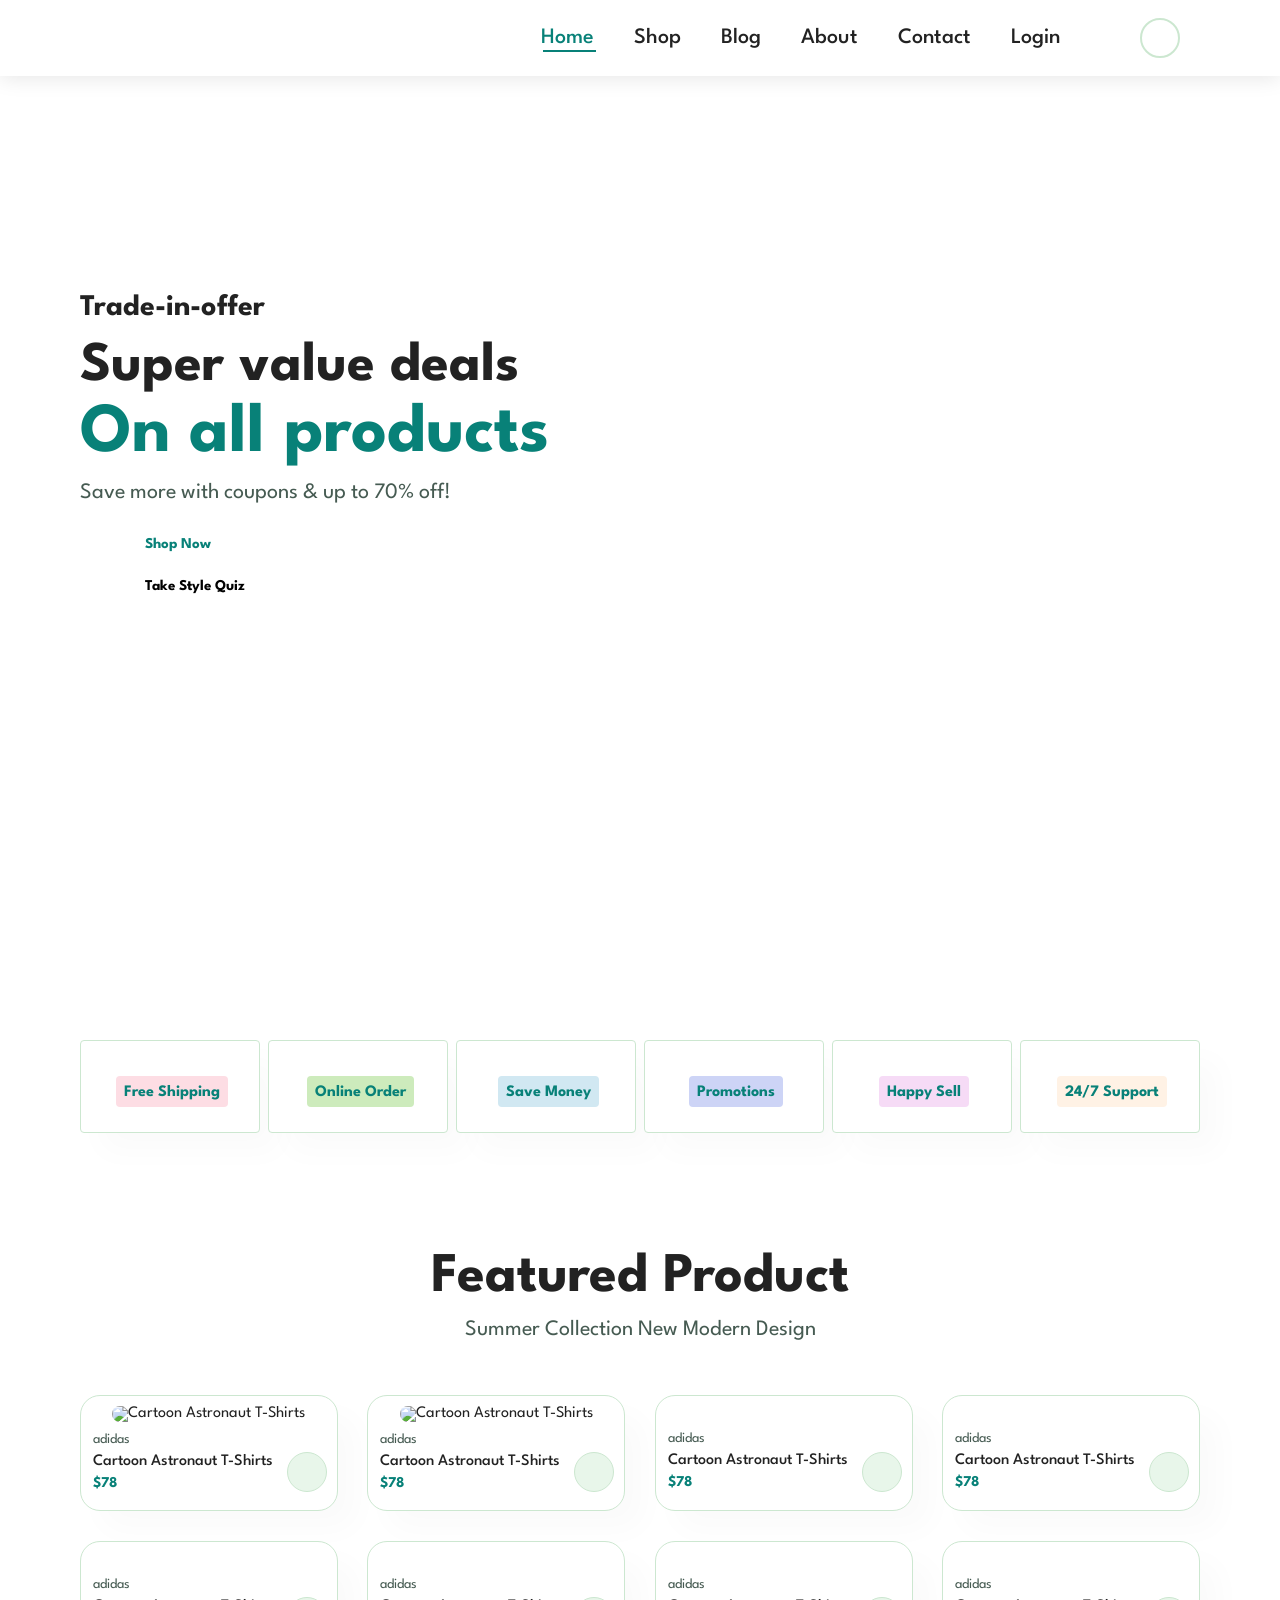
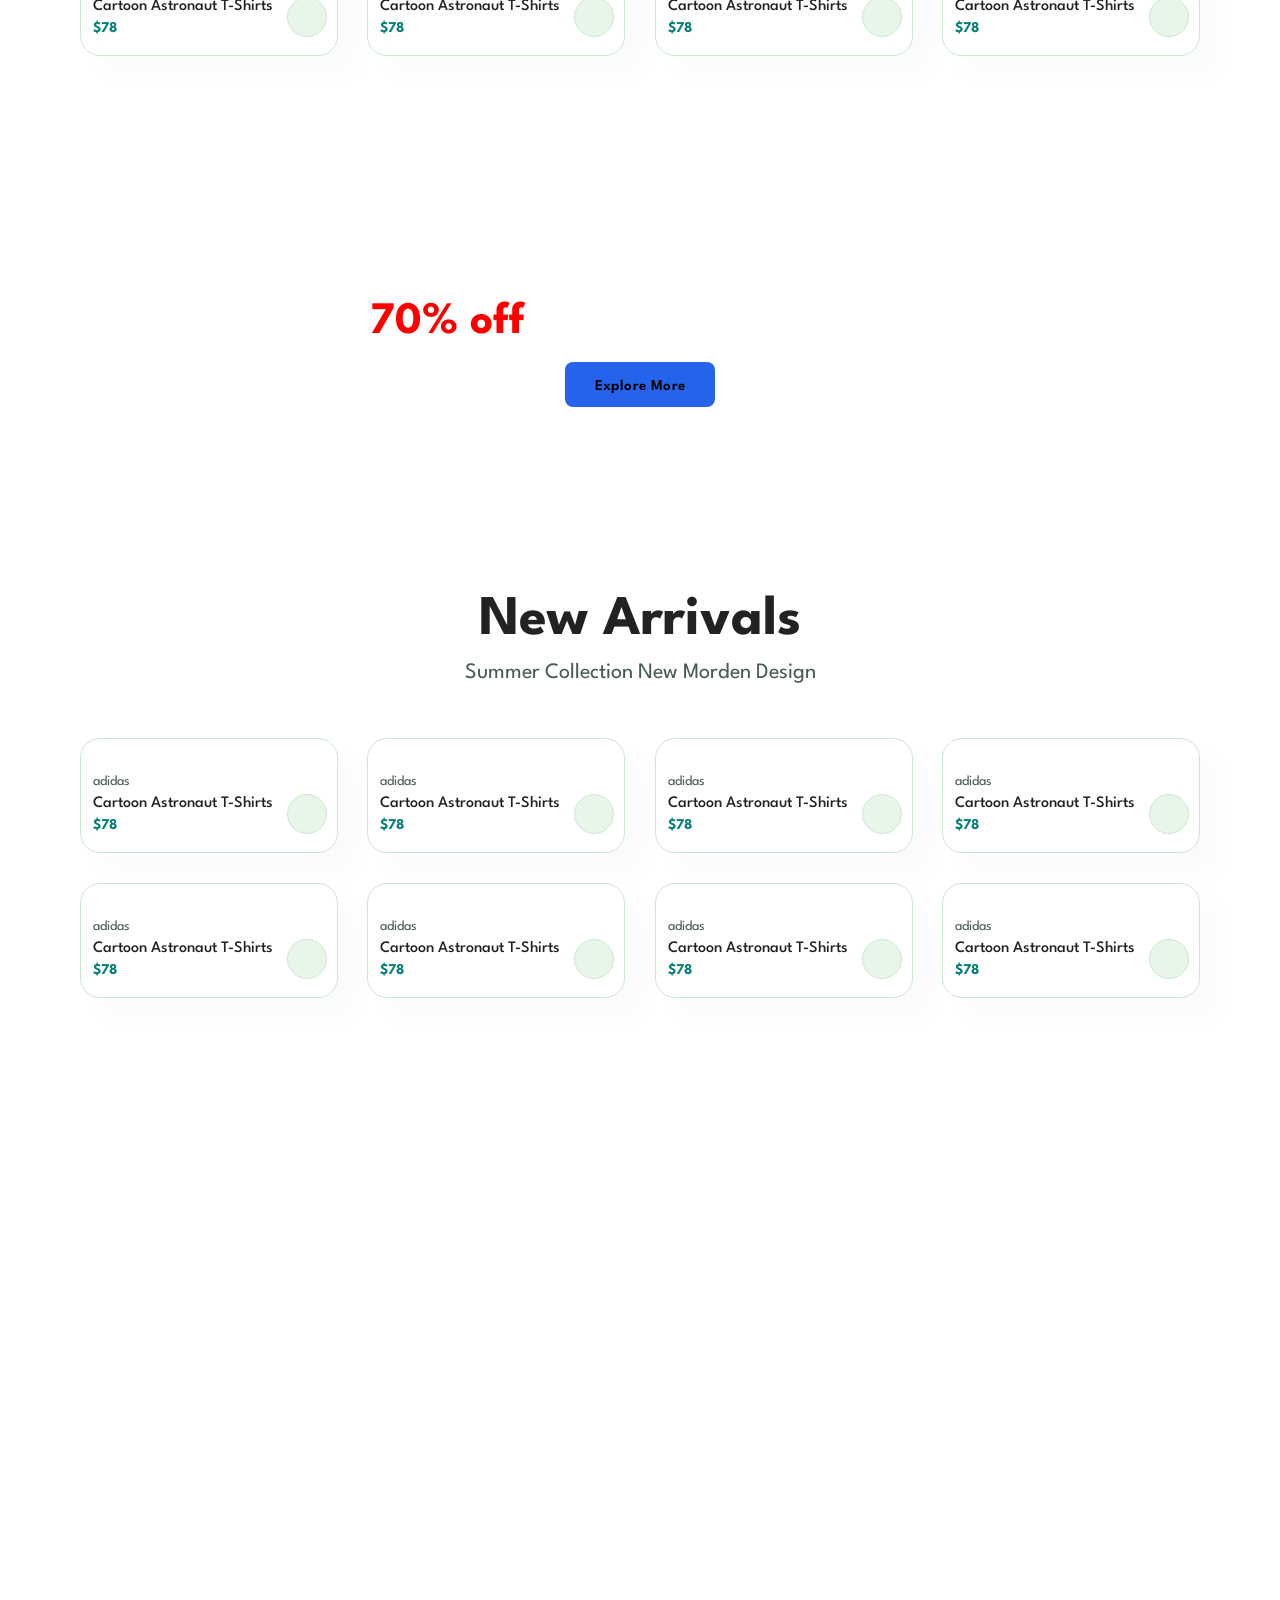
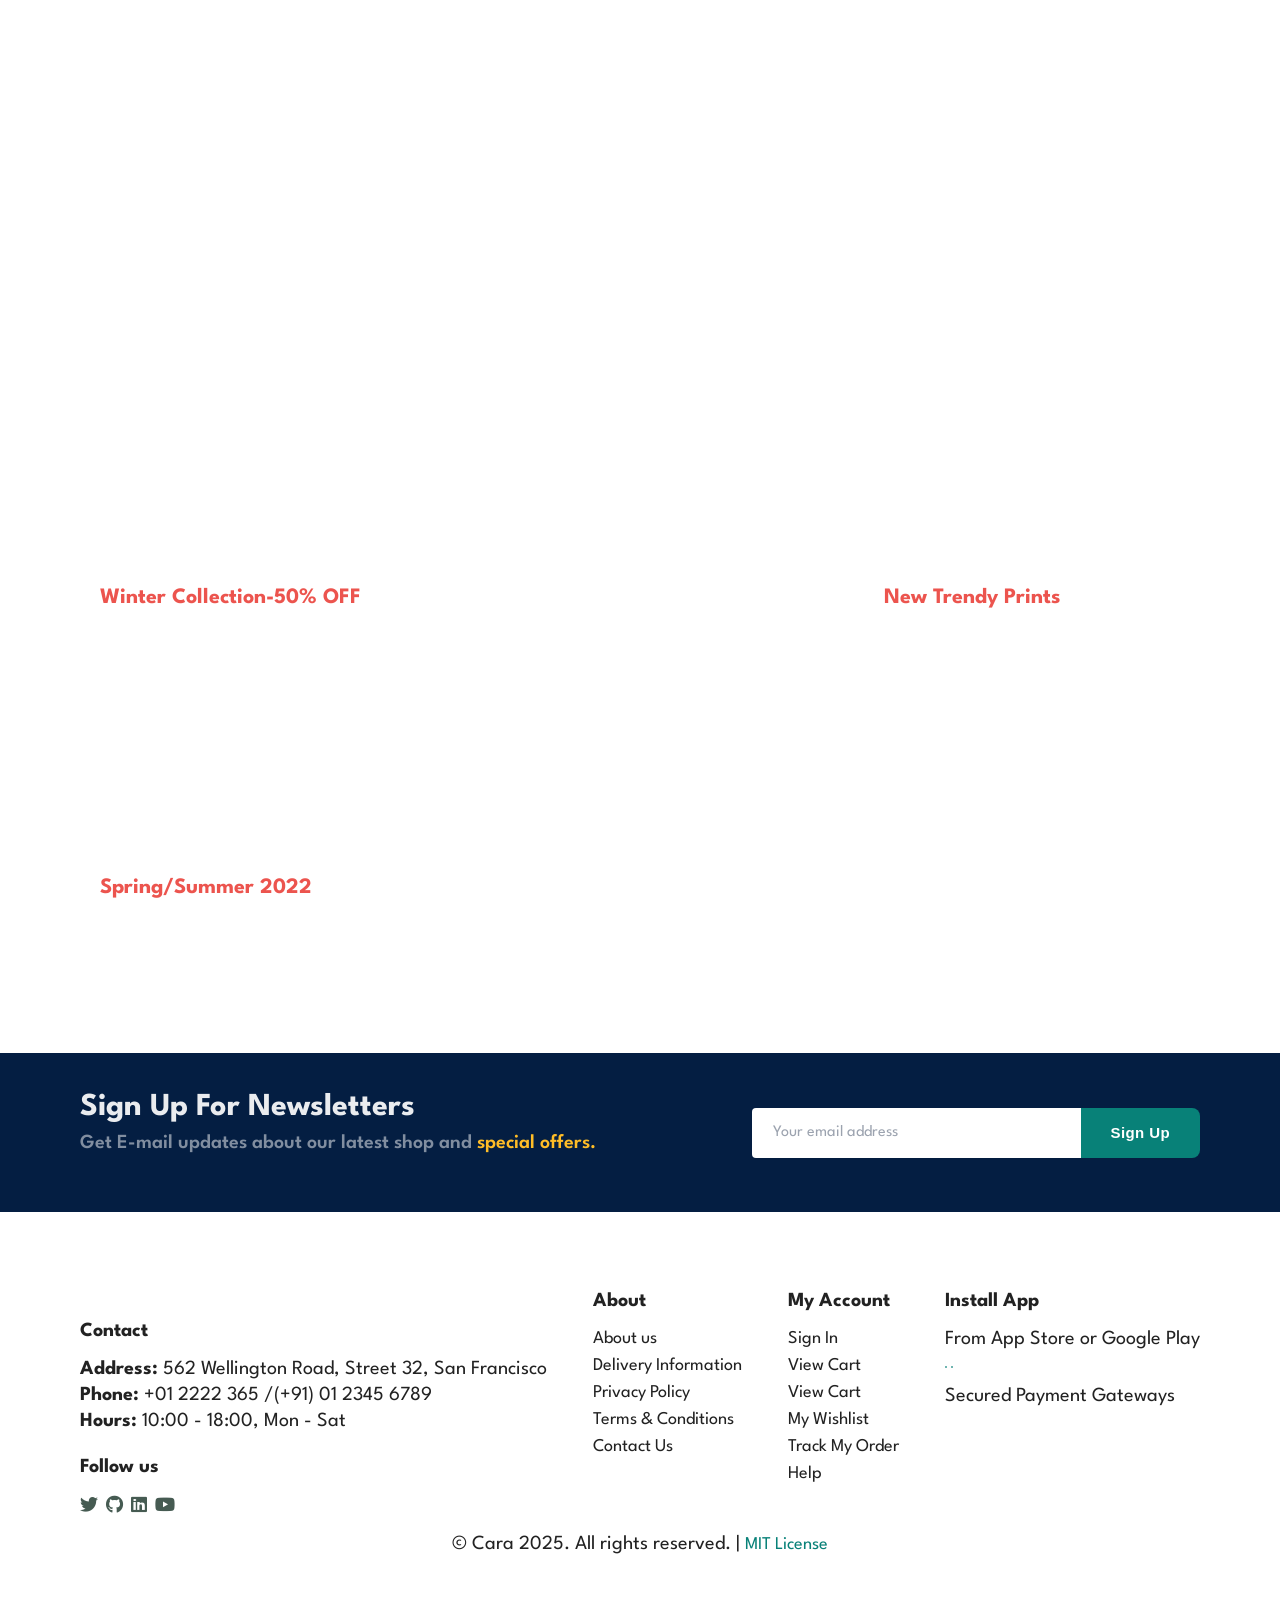
==== index.html @ 4d05ea92 "Fixed Spelling's In All The Tabs" ====
<!DOCTYPE html>
<html lang="en">

<head>
    <!-- Character Encoding -->
    <meta charset="UTF-8">

    <!-- Viewport for Responsive Design -->
    <meta name="viewport" content="width=device-width, initial-scale=1.0">

    <!-- Page Title -->
    <title>Cara — Modern E‑Commerce</title>

    <!-- Favicon -->
    <link rel="icon" type="image/jpg" sizes="32x32" href="images/favicon.jpg">

    <!-- SEO Meta Tags -->
    <meta name="description"
        content="Shop the latest trends on our e-commerce store. Dark theme supported for a better user experience.">
    <meta name="keywords" content="e-commerce, shopping, online store, dark mode, buy online, latest fashion">
    <meta name="author" content=" Cara">
    <meta name="robots" content="index, follow">

    <!-- Language -->
    <meta http-equiv="Content-Language" content="en">

    <!-- Open Graph (OG) Tags for Social Sharing -->
    <meta property="og:title" content="E-commerce - Dark Theme Working">
    <meta property="og:description" content="Shop the latest trends with our dark mode-enabled e-commerce experience.">
    <meta property="og:image" content="https://example.com/images/preview.jpg">
    <meta property="og:url" content="https://example.com/">
    <meta property="og:type" content="website">

    <!-- Twitter Card Tags -->
    <meta name="twitter:card" content="summary_large_image">
    <meta name="twitter:title" content="E-commerce - Dark Theme Working">
    <meta name="twitter:description" content="Dark theme e-commerce site with modern features.">
    <meta name="twitter:image" content="https://example.com/images/preview.jpg">
    <meta name="twitter:site" content="@janavipandole">

    <!-- Theme Color for Mobile Browser -->
    <meta name="theme-color" content="#000000">

    <!-- Stylesheets -->
    <link rel="stylesheet" href="style.css">
    <link href="https://cdn.jsdelivr.net/npm/remixicon@4.5.0/fonts/remixicon.css" rel="stylesheet" />
    <link rel="stylesheet" href="https://cdnjs.cloudflare.com/ajax/libs/font-awesome/6.6.0/css/all.min.css"
        integrity="sha512-Kc323vGBEqzTmouAECnVceyQqyqdsSiqLQISBL29aUW4U/M7pSPA/gEUZQqv1cwx4OnYxTxve5UMg5GT6L4JJg=="
        crossorigin="anonymous" referrerpolicy="no-referrer" />

    <!-- Inline Critical CSS -->
    <style>
        /* Critical Fix */
        .theme-toggle {
            pointer-events: all !important;
        }
    </style>
</head>


<body>
    <div id="main">
        <div id="top">
            <div id="workingArea">
                <section id="header">
                    <a href="index.html"><img src="images/logo.png" alt=""></a>

                    <div>
                        <ul id="navbar">
                            <li><a class="active" href="index.html">Home</a></li>
                            <li><a href="shop.html">Shop</a></li>
                            <li><a href="blog.html">Blog</a></li>
                            <li><a href="about.html">About</a></li>
                            <li><a href="contact.html">Contact</a></li>
                            <li><a href="login.html">Login</a></li>
                            <li><a href="cart.html" id="lg-bag"><i class="ri-shopping-bag-4-line"></i></a></li>
                            <li>
                                <button class="theme-toggle" id="themeToggle" aria-label="Toggle dark mode">
                                    <i class="ri-moon-line" id="themeIcon"></i>
                                </button>
                            </li>
                            <a href="#" id="close"><i class="fa-solid fa-xmark"></i></a>
                        </ul>
                    </div>
                    <div class="mobile">
                        <a href="cart.html"><i class="ri-shopping-bag-4-line"></i></a>
                        <i class="fas fa-outdent" id="bar"></i>
                    </div>
                </section>
                <section id="hero">
                    <h4>Trade-in-offer</h4>
                    <h2>Super value deals</h2>
                    <h1>On all products</h1>
                    <p>Save more with coupons & up to 70% off!</p>
                    <button><a href="shop.html">Shop Now</a></button>
                    <button onclick="openQuiz()">Take Style Quiz</button>
                </section>
            </div>
        </div>
    </div>

    <section id="feature" class="section-p1">
        <div class="fe-box">
            <img src="images/feature/f1.png" alt="">
            <h6>Free Shipping</h6>
        </div>
        <div class="fe-box">
            <img src="images/feature/f2.png" alt="">
            <h6>Online Order</h6>
        </div>
        <div class="fe-box">
            <img src="images/feature/f3.png" alt="">
            <h6>Save Money</h6>
        </div>
        <div class="fe-box">
            <img src="images/feature/f4.png" alt="">
            <h6>Promotions</h6>
        </div>
        <div class="fe-box">
            <img src="images/feature/f5.png" alt="">
            <h6>Happy Sell</h6>
        </div>
        <div class="fe-box">
            <img src="images/feature/f6.png" alt="">
            <!-- Corrected  -->
            <h6>24/7 Support</h6>
        </div>
    </section>

    <section id="product1" class="section-p1">
        <h2>Featured Product</h2>
        <p>Summer Collection New Modern Design</p>
        <div class="pro-container">
            <div class="pro" data-category="minimal">
                <img src="images/products/f1.jpg" alt="Cartoon Astronaut T-Shirts">
                <div class="des">
                    <span>adidas</span>
                    <h5>Cartoon Astronaut T-Shirts</h5>
                    <div class="star">
                        <i class="ri-star-fill"></i>
                        <i class="ri-star-fill"></i>
                        <i class="ri-star-fill"></i>
                        <i class="ri-star-fill"></i>
                        <i class="ri-star-fill"></i>
                    </div>
                    <h4>$78</h4>
                </div>
                <a href="#" class="cart" onclick="addToCart('Cartoon Astronaut T-Shirts', '$78', 'images/products/f1.jpg', 1, 'M')"><i class="ri-shopping-cart-2-line"></i></a>
            </div>
            <div class="pro" data-category="minimal">
                <img src="images/products/f2.jpg" alt="Cartoon Astronaut T-Shirts">
                <div class="des">
                    <span>adidas</span>
                    <h5>Cartoon Astronaut T-Shirts</h5>
                    <div class="star">
                        <i class="ri-star-fill"></i>
                        <i class="ri-star-fill"></i>
                        <i class="ri-star-fill"></i>
                        <i class="ri-star-fill"></i>
                        <i class="ri-star-fill"></i>
                    </div>
                    <h4>$78</h4>
                </div>
                <a href="#" class="cart" onclick="addToCart('Cartoon Astronaut T-Shirts', '$78', 'images/products/f2.jpg', 1, 'M')"><i class="ri-shopping-cart-2-line"></i></a>
            </div>
            <div class="pro" data-category="minimal">
                <img src="images/products/f3.jpg" alt="">
                <div class="des">
                    <span>adidas</span>
                    <h5>Cartoon Astronaut T-Shirts</h5>
                    <div class="star">
                        <i class="ri-star-fill"></i>
                        <i class="ri-star-fill"></i>
                        <i class="ri-star-fill"></i>
                        <i class="ri-star-fill"></i>
                        <i class="ri-star-fill"></i>
                    </div>
                    <h4>$78</h4>
                </div>
                <a href="#" class="cart" onclick="addToCart('Cartoon Astronaut T-Shirts', '$78', 'images/products/f3.jpg', 1, 'M')"><i class="ri-shopping-cart-2-line"></i></a>
            </div>
            <div class="pro" data-category="minimal">
                <img src="images/products/f4.jpg" alt="">
                <div class="des">
                    <span>adidas</span>
                    <h5>Cartoon Astronaut T-Shirts</h5>
                    <div class="star">
                        <i class="ri-star-fill"></i>
                        <i class="ri-star-fill"></i>
                        <i class="ri-star-fill"></i>
                        <i class="ri-star-fill"></i>
                        <i class="ri-star-fill"></i>
                    </div>
                    <h4>$78</h4>
                </div>
                <a href="#" class="cart" onclick="addToCart('Cartoon Astronaut T-Shirts', '$78', 'images/products/f4.jpg', 1, 'M')"><i class="ri-shopping-cart-2-line"></i></a>
            </div>
            <div class="pro" data-category="street">
                <img src="images/products/f5.jpg" alt="">
                <div class="des">
                    <span>adidas</span>
                    <h5>Cartoon Astronaut T-Shirts</h5>
                    <div class="star">
                        <i class="ri-star-fill"></i>
                        <i class="ri-star-fill"></i>
                        <i class="ri-star-fill"></i>
                        <i class="ri-star-fill"></i>
                        <i class="ri-star-fill"></i>
                    </div>
                    <h4>$78</h4>
                </div>
                <a href="#" class="cart" onclick="addToCart('Cartoon Astronaut T-Shirts', '$78', 'images/products/f5.jpg', 1, 'M')"><i class="ri-shopping-cart-2-line"></i></a>
            </div>
            <div class="pro" data-category="street">
                <img src="images/products/f6.jpg" alt="">
                <div class="des">
                    <span>adidas</span>
                    <h5>Cartoon Astronaut T-Shirts</h5>
                    <div class="star">
                        <i class="ri-star-fill"></i>
                        <i class="ri-star-fill"></i>
                        <i class="ri-star-fill"></i>
                        <i class="ri-star-fill"></i>
                        <i class="ri-star-fill"></i>
                    </div>
                    <h4>$78</h4>
                </div>
                <a href="#" class="cart" onclick="addToCart('Cartoon Astronaut T-Shirts', '$78', 'images/products/f6.jpg', 1, 'M')"><i class="ri-shopping-cart-2-line"></i></a>
            </div>
            <div class="pro" data-category="street">
                <img src="images/products/f7.jpg" alt="">
                <div class="des">
                    <span>adidas</span>
                    <h5>Cartoon Astronaut T-Shirts</h5>
                    <div class="star">
                        <i class="ri-star-fill"></i>
                        <i class="ri-star-fill"></i>
                        <i class="ri-star-fill"></i>
                        <i class="ri-star-fill"></i>
                        <i class="ri-star-fill"></i>
                    </div>
                    <h4>$78</h4>
                </div>
                <a href="#" class="cart" onclick="addToCart('Cartoon Astronaut T-Shirts', '$78', 'images/products/f7.jpg', 1, 'M')"><i class="ri-shopping-cart-2-line"></i></a>
            </div>
            <div class="pro">
                <img src="images/products/f8.jpg" alt="">
                <div class="des">
                    <span>adidas</span>
                    <h5>Cartoon Astronaut T-Shirts</h5>
                    <div class="star">
                        <i class="ri-star-fill"></i>
                        <i class="ri-star-fill"></i>
                        <i class="ri-star-fill"></i>
                        <i class="ri-star-fill"></i>
                        <i class="ri-star-fill"></i>
                    </div>
                    <h4>$78</h4>
                </div>
                <a href="#" class="cart"><i class="ri-shopping-cart-2-line"></i></a>
            </div>
        </div>

    </section>

    <section id="banner" class="section-m1">
        <h4>Repair Services</h4>
        <h2>Up to <span>70% off</span> All t-Shirts & Accessories</h2>
        <button class="normal"><a href="shop.html">Explore More</a></button>
    </section>

    <section id="product1" class="section-p1">
        <h2>New Arrivals</h2>
        <p>Summer Collection New Morden Design</p>
        <div class="pro-container">
            <div class="pro" data-category="formal">
                <img src="images/products/n1.jpg" alt="">
                <div class="des">
                    <span>adidas</span>
                    <h5>Cartoon Astronaut T-Shirts</h5>
                    <div class="star">
                        <i class="ri-star-fill"></i>
                        <i class="ri-star-fill"></i>
                        <i class="ri-star-fill"></i>
                        <i class="ri-star-fill"></i>
                        <i class="ri-star-fill"></i>
                    </div>
                    <h4>$78</h4>
                </div>
                <a href="#" class="cart" onclick="addToCart('Cartoon Astronaut T-Shirts', '$78', 'images/products/n1.jpg', 1, 'M')"><i class="ri-shopping-cart-2-line"></i></a>
            </div>
            <div class="pro" data-category="formal">
                <img src="images/products/n2.jpg" alt="">
                <div class="des">
                    <span>adidas</span>
                    <h5>Cartoon Astronaut T-Shirts</h5>
                    <div class="star">
                        <i class="ri-star-fill"></i>
                        <i class="ri-star-fill"></i>
                        <i class="ri-star-fill"></i>
                        <i class="ri-star-fill"></i>
                        <i class="ri-star-fill"></i>
                    </div>
                    <h4>$78</h4>
                </div>
                <a href="#" class="cart" onclick="addToCart('Cartoon Astronaut T-Shirts', '$78', 'images/products/n2.jpg', 1, 'M')"><i class="ri-shopping-cart-2-line"></i></a>
            </div>
            <div class="pro" data-category="formal">
                <img src="images/products/n3.jpg" alt="">
                <div class="des">
                    <span>adidas</span>
                    <h5>Cartoon Astronaut T-Shirts</h5>
                    <div class="star">
                        <i class="ri-star-fill"></i>
                        <i class="ri-star-fill"></i>
                        <i class="ri-star-fill"></i>
                        <i class="ri-star-fill"></i>
                        <i class="ri-star-fill"></i>
                    </div>
                    <h4>$78</h4>
                </div>
                <a href="#" class="cart" onclick="addToCart('Cartoon Astronaut T-Shirts', '$78', 'images/products/n3.jpg', 1, 'M')"><i class="ri-shopping-cart-2-line"></i></a>
            </div>
            <div class="pro" data-category="formal">
                <img src="images/products/n4.jpg" alt="">
                <div class="des">
                    <span>adidas</span>
                    <h5>Cartoon Astronaut T-Shirts</h5>
                    <div class="star">
                        <i class="ri-star-fill"></i>
                        <i class="ri-star-fill"></i>
                        <i class="ri-star-fill"></i>
                        <i class="ri-star-fill"></i>
                        <i class="ri-star-fill"></i>
                    </div>
                    <h4>$78</h4>
                </div>
                <a href="#" class="cart" onclick="addToCart('Cartoon Astronaut T-Shirts', '$78', 'images/products/n4.jpg', 1, 'M')"><i class="ri-shopping-cart-2-line"></i></a>
            </div>
            <div class="pro" data-category="minimal">
                <img src="images/products/n5.jpg" alt="">
                <div class="des">
                    <span>adidas</span>
                    <h5>Cartoon Astronaut T-Shirts</h5>
                    <div class="star">
                        <i class="ri-star-fill"></i>
                        <i class="ri-star-fill"></i>
                        <i class="ri-star-fill"></i>
                        <i class="ri-star-fill"></i>
                        <i class="ri-star-fill"></i>
                    </div>
                    <h4>$78</h4>
                </div>
                <a href="#" class="cart" onclick="addToCart('Cartoon Astronaut T-Shirts', '$78', 'images/products/n5.jpg', 1, 'M')"><i class="ri-shopping-cart-2-line"></i></a>
            </div>
            <div class="pro" data-category="minimal">
                <img src="images/products/n6.jpg" alt="">
                <div class="des">
                    <span>adidas</span>
                    <h5>Cartoon Astronaut T-Shirts</h5>
                    <div class="star">
                        <i class="ri-star-fill"></i>
                        <i class="ri-star-fill"></i>
                        <i class="ri-star-fill"></i>
                        <i class="ri-star-fill"></i>
                        <i class="ri-star-fill"></i>
                    </div>
                    <h4>$78</h4>
                </div>
                <a href="#" class="cart" onclick="addToCart('Cartoon Astronaut T-Shirts', '$78', 'images/products/n6.jpg', 1, 'M')"><i class="ri-shopping-cart-2-line"></i></a>
            </div>
            <div class="pro" data-category="minimal">
                <img src="images/products/n7.jpg" alt="">
                <div class="des">
                    <span>adidas</span>
                    <h5>Cartoon Astronaut T-Shirts</h5>
                    <div class="star">
                        <i class="ri-star-fill"></i>
                        <i class="ri-star-fill"></i>
                        <i class="ri-star-fill"></i>
                        <i class="ri-star-fill"></i>
                        <i class="ri-star-fill"></i>
                    </div>
                    <h4>$78</h4>
                </div>
                <a href="#" class="cart" onclick="addToCart('Cartoon Astronaut T-Shirts', '$78', 'images/products/n7.jpg', 1, 'M')"><i class="ri-shopping-cart-2-line"></i></a>
            </div>
            <div class="pro" data-category="minimal">
                <img src="images/products/n8.jpg" alt="">
                <div class="des">
                    <span>adidas</span>
                    <h5>Cartoon Astronaut T-Shirts</h5>
                    <div class="star">
                        <i class="ri-star-fill"></i>
                        <i class="ri-star-fill"></i>
                        <i class="ri-star-fill"></i>
                        <i class="ri-star-fill"></i>
                        <i class="ri-star-fill"></i>
                    </div>
                    <h4>$78</h4>
                </div>
                <a href="#" class="cart" onclick="addToCart('Cartoon Astronaut T-Shirts', '$78', 'images/products/n8.jpg', 1, 'M')"><i class="ri-shopping-cart-2-line"></i></a>
            </div>
        </div>

    </section>

    <section id="sm-banner" class="section-p1">
        <div class="banner-box">
            <h4>crazy deals</h4>
            <h2>buy 1 get 1 free</h2>
            <span>The best classic dress is on sale at cara</span>
            <button class="white">Learn More</button>
        </div>
        <div class="banner-box banner-box2">
            <h4>spring/smmer</h4>
            <h2>upcomming season</h2>
            <span>The best classic dress is on sale at cara</span>
            <button class="white">Collection</button>
        </div>
    </section>

    <section id="banner3">
        <div class="banner-box banner-box1">
            <h2>SEASONAL SALE</h2>
            <h3>Winter Collection-50% OFF</h3>
        </div>
        <div class="banner-box banner-box3">
            <h2>T-SHIRTS</h2>
            <h3>New Trendy Prints</h3>
        </div>
        <div class="banner-box banner-box2">
            <h2>NEW FOOTEEAR COLLECTION</h2>
            <h3>Spring/Summer 2022</h3>

        </div>

    </section>

    <section id="newsletter" class="section-p1 section-m1">
        <div class="newstext">
            <h4>Sign Up For Newsletters</h4>
            <p>Get E-mail updates about our latest shop and <span>special offers.</span></p>
        </div>
        <div class="form">
            <input type="text" placeholder="Your email address">
            <button class="normal">Sign Up</button>
        </div>
    </section>

    <!-- Style Quiz Modal -->
    <div id="quiz-modal" class="modal">
        <div class="modal-content">
            <span class="close" onclick="closeQuiz()">&times;</span>
            <h2>What's Your Style?</h2>
            <div class="quiz-options">
                <button onclick="selectStyle('minimal')">Minimal</button>
                <button onclick="selectStyle('street')">Street</button>
                <button onclick="selectStyle('formal')">Formal</button>
            </div>
        </div>
    </div>

    <footer class="section-p1">
        <div class="col">
            <img class="logo" src="images/logo.png" alt="">
            <h4>Contact</h4>
            <p><strong>Address:</strong> 562 Wellington Road, Street 32, San Francisco</p>
            <p><strong>Phone:</strong> +01 2222 365 /(+91) 01 2345 6789</p>
            <p><strong>Hours:</strong> 10:00 - 18:00, Mon - Sat</p>

            <div class="follow">
                <h4>Follow us</h4>
                <div class="icon">
                    <a href="https://x.com/JanaviPandole"><i class="fab fa-twitter"></i></a>
                    <a href="https://github.com/janavipandole"><i class="fab fa-github"></i></a>
                    <a href="www.linkedin.com/in/janavi-pandole-80a7b2290"><i class="fab fa-linkedin"></i></a>
                    <a href="https://www.youtube.com/@JanaviPandole"><i class="fab fa-youtube"></i></a>
                </div>
            </div>
        </div>
        <div class="col">
            <h4>About</h4>
            <a href="about.html">About us</a>
            <a href="#">Delivery Information</a>
            <a href="#">Privacy Policy</a>
            <a href="#">Terms & Conditions</a>
            <a href="contact.html">Contact Us</a>
        </div>
        <div class="col">
            <h4>My Account</h4>
            <a href="login.html">Sign In</a>
            <a href="#">View Cart</a>
            <a href="cart.html">View Cart</a>
            <a href="#">My Wishlist</a>
            <a href="cart.html">Track My Order</a>
            <a href="contact.html">Help</a>
        </div>
        <div class="col install">
            <h4>Install App</h4>
            <p>From App Store or Google Play</p>
            <div class="row">
                <img src="images/pay/app.jpg" alt="">
                <img src="images/pay/play.jpg" alt="">
            </div>
            <p>Secured Payment Gateways</p>
            <img src="images/pay/pay.png" alt="">
        </div>
        <div class="copyright">
            <p> &copy; Cara 2025. All rights reserved. | <a href="license.html" style="color: #088178;">MIT License</a>
            </p>
        </div>
    </footer>

    <script src="app.js"></script>

</body>



</html>
---- style.css ----
@import url('https://fonts.googleapis.com/css2?family=League+Spartan:wght@100..900&display=swap');

/* ============================================
   DARK THEME VARIABLES
   ============================================ */

:root {
    --bg-primary: #ffffff;
    --bg-secondary: #f8f9fa;
    --text-primary: #222;
    --text-secondary: #465b52;
    --header-bg: rgba(255, 255, 255, 0.5);
    --card-bg: #ffffff;
    --border-color: #cce7d0;
    --shadow: rgba(0, 0, 0, 0.02);
    --shadow-hover: rgba(0, 0, 0, 0.25);
    --accent: #088178;
    --feature-bg-1: #fddde4;
    --feature-bg-2: #cdebbc;
    --feature-bg-3: #d1e8f2;
    --feature-bg-4: #cdd4f6;
    --feature-bg-5: #f6dbf6;
    --feature-bg-6: #fff2e5;
    --input-bg: #ffffff;
    --footer-text: #222;
    --cart-icon-bg: #e8f6ea;
}

[data-theme="dark"] {
    --bg-primary: #0f1419;
    --bg-secondary: #1a1f26;
    --text-primary: #e6eef8;
    --text-secondary: #94a3b8;
    --header-bg: rgba(15, 20, 25, 0.85);
    --card-bg: #1a1f26;
    --border-color: #2d3748;
    --shadow: rgba(0, 0, 0, 0.4);
    --shadow-hover: rgba(124, 58, 237, 0.3);
    --accent: #06b6d4;
    --feature-bg-1: #7c3aed;
    --feature-bg-2: #10b981;
    --feature-bg-3: #3b82f6;
    --feature-bg-4: #8b5cf6;
    --feature-bg-5: #ec4899;
    --feature-bg-6: #f59e0b;
    --input-bg: #2d3748;
    --footer-text: #e6eef8;
    --cart-icon-bg: #2d3748;
}

/* ============================================
   BASE STYLES
   ============================================ */

* {
    font-family: "League Spartan", sans-serif;
    margin: 0;
    padding: 0;
    box-sizing: border-box;
}

body {
    width: 100%;
    background-color: var(--bg-primary);
    color: var(--text-primary);
    transition: background-color 0.3s ease, color 0.3s ease;
}

h1 {
    font-size: 70px;
    line-height: 74px;
    color: var(--text-primary);
    transition: color 0.3s ease;
}

h2 {
    font-size: 56px;
    line-height: 60px;
    color: var(--text-primary);
    transition: color 0.3s ease;
}

h4 {
    font-size: 30px;
    color: var(--text-primary);
    transition: color 0.3s ease;
}

h6 {
    font-size: 20px;
    font-weight: 700;
}

p {
    font-size: 22px;
    margin: 12px 0 20px 0;
    color: var(--text-secondary);
    transition: color 0.3s ease;
}

.section-p1 {
    padding: 40px 80px;
    background-color: var(--bg-primary);
    transition: background-color 0.3s ease;
}

.section-m1 {
    margin: 40px 0;
}

button.normal {
    background-color: #fff;
    color: #000;
    border: none;
    padding: 15px 30px;
    text-decoration: none;
    font-weight: 600;
    font-size: 16px;
    cursor: pointer;
    border-radius: 4px;
    outline: none;
    transition: 0.3s ease;
}

button.white {
    background-color: transparent;
    color: #FFF;
    border: none;
    padding: 12px 22px;
    text-decoration: none;
    font-weight: 600;
    border: 1px solid white;
    font-size: 16px;
    cursor: pointer;
    outline: none;
    transition: 0.3s linear;
}

/* ============================================
   THEME TOGGLE BUTTON
   ============================================ */

.theme-toggle {
    background: transparent;
    border: 2px solid var(--border-color);
    border-radius: 50%;
    width: 40px;
    height: 40px;
    display: flex;
    align-items: center;
    justify-content: center;
    cursor: pointer;
    color: var(--text-primary);
    font-size: 18px;
    transition: all 0.3s ease;
}

.theme-toggle:hover {
    background-color: var(--accent);
    border-color: var(--accent);
    color: white;
    transform: rotate(180deg);
}

.mobile .theme-toggle {
    margin-right: 10px;
}

/* ============================================
   LAYOUT
   ============================================ */

#main {
    width: 100%;
    height: 100vh;
}

#back {
    width: 100%;
    height: 90vh;
}

#back img {
    height: 90%;
    width: 100%;
    object-fit: cover;
    object-position: start;
}

#top {
    pointer-events: none;
    position: absolute;
    top: 0;
    left: 0;
    width: 100%;
    height: 90vh;
}

#workingArea {
    position: relative;
    margin: 0 auto;
    width: 100%;
    max-width: 1920px;
    height: 100vh;
}

/* ============================================
   HEADER
   ============================================ */

#header {
    display: flex;
    align-items: center;
    justify-content: space-between;
    padding: 18px 80px;
    background: var(--header-bg);
    backdrop-filter: blur(20px) saturate(180%);
    -webkit-backdrop-filter: blur(20px) saturate(180%);
    box-shadow: 0 2px 20px rgba(0, 0, 0, 0.1);
    z-index: 999;
    position: fixed;
    top: 0;
    width: 100%;
    border: none;
    transition: all 0.3s ease;
}

#header a {
    pointer-events: all;
}

#navbar {
    position: relative;
    display: flex;
    align-items: center;
    justify-content: center;
}

#navbar li {
    list-style: none;
    padding: 0 20px;
}

#navbar li a {
    position: relative;
    pointer-events: all;
    text-decoration: none;
    font-size: 22px;
    font-weight: 500;
    color: var(--text-primary);
    transition: color 0.3s ease;
}

#navbar li a:hover,
#navbar li a.active {
    color: var(--accent);
}

.mobile,
#close {
    display: none;
}

#navbar li a.active::after {
    content: '';
    width: 100%;
    height: 2px;
    background: var(--accent);
    position: absolute;
    bottom: -4px;
    left: 2px;
}

/* ============================================
   HERO SECTION
   ============================================ */

#hero {
    background-image: url("images/hero4.png");
    height: 100vh;
    width: 100%;
    background-size: cover;
    background-position: top 25% right 0;
    padding: 0 80px;
    display: flex;
    align-items: start;
    justify-content: center;
    flex-direction: column;
}

button a {
    text-decoration: none;
    color: black;
}

#hero h4 {
    padding-bottom: 15px;
}

#hero h1 {
    color: var(--accent);
}

#hero button {
    pointer-events: all;
    background-image: url("images/button.png");
    background-color: transparent;
    border: 0;
    padding: 14px 80px 14px 65px;
    background-repeat: no-repeat;
    cursor: pointer;
    font-size: 15px;
    font-weight: 700;
}

#hero button a {
    text-decoration: none;
    color: var(--accent);
}

/* ============================================
   FEATURES SECTION
   ============================================ */

#feature {
    display: flex;
    align-items: center;
    justify-content: space-between;
    flex-wrap: wrap;
}

#feature .fe-box {
    width: 180px;
    text-align: center;
    padding: 25px 15px;
    box-shadow: 20px 20px 30px var(--shadow);
    border-radius: 4px;
    border: 1px solid var(--border-color);
    margin: 35px 0;
    margin-top: 100px;
    background-color: var(--card-bg);
    transition: all 0.3s ease;
}

#feature .fe-box:hover {
    box-shadow: 10px 10px 74px var(--shadow-hover);
}

#feature.fe-box img {
    width: 100%;
    margin-bottom: 10px;
}

#feature .fe-box h6 {
    display: inline-block;
    padding: 9px 8px 6px 8px;
    line-height: 1;
    margin-top: 10px;
    border-radius: 4px;
    color: #088178;
    font-size: 16px;
}

#feature .fe-box:nth-child(1) h6 {
    background-color: var(--feature-bg-1);
}

#feature .fe-box:nth-child(2) h6 {
    background-color: var(--feature-bg-2);
}

#feature .fe-box:nth-child(3) h6 {
    background-color: var(--feature-bg-3);
}

#feature .fe-box:nth-child(4) h6 {
    background-color: var(--feature-bg-4);
}

#feature .fe-box:nth-child(5) h6 {
    background-color: var(--feature-bg-5);
}

#feature .fe-box:nth-child(6) h6 {
    background-color: var(--feature-bg-6);
}

/* ============================================
   PRODUCTS SECTION
   ============================================ */

#product1 {
    text-align: center;
}

#product1 .pro-container {
    justify-content: space-between;
    flex-wrap: wrap;
    padding-top: 20px;
    display: flex;
}

#product1 .pro {
    position: relative;
    width: 23%;
    min-width: 250px;
    padding: 10px 12px;
    border: 1px solid var(--border-color);
    border-radius: 20px;
    cursor: pointer;
    box-shadow: 20px 20px 30px var(--shadow);
    margin: 15px 0;
    background-color: var(--card-bg);
    transition: all 0.3s ease;
}

#product1 .pro:hover {
    box-shadow: 10px 10px 50px var(--shadow-hover);
}

#product1 .pro img {
    width: 100%;
    border-radius: 20px;
}

#product1 .pro .des {
    text-align: start;
    padding: 10px 0;
}

#product1 .pro .des span {
    color: var(--text-secondary);
    font-size: 14px;
}

#product1 .pro .des h5 {
    padding-top: 7px;
    color: var(--text-primary);
    font-weight: 500;
    font-size: 16px;
}

#product1 .pro .des i {
    color: rgba(243, 181, 25);
    font-size: 12px;
}

#product1 .pro .des h4 {
    padding-top: 7px;
    color: var(--accent);
    font-size: 15px;
    font-weight: 700;
}

#product1 .pro .cart {
    width: 40px;
    height: 40px;
    line-height: 40px;
    border-radius: 50px;
    background-color: var(--cart-icon-bg);
    font-weight: 500;
    color: var(--accent);
    border: 1px solid var(--border-color);
    position: absolute;
    bottom: 18px;
    right: 10px;
    transition: all 0.3s ease;
}

/* ============================================
   BANNERS
   ============================================ */

#banner {
    background-image: url("images/banner/b2.jpg");
    height: 40vh;
    width: 100%;
    background-size: cover;
    background-position: center;
    display: flex;
    align-items: center;
    justify-content: center;
    color: #FFF;
    text-align: center;
    flex-direction: column;
}

#banner h4 {
    color: #ffffffde;
    font-size: 28px;
}

#banner span {
    color: red;
}

#banner h2 {
    color: #ffffffde;
    font-size: 45px;
    padding: 10px 0;
}

#banner button:hover {
    color: #FFF;
    background-color: #088178;
}

#sm-banner {
    display: flex;
    justify-content: space-between;
    flex-wrap: wrap;
}

#sm-banner .banner-box {
    background-image: url("images/banner/b17.jpg");
    height: 50vh;
    min-width: 660px;
    background-size: cover;
    background-position: center;
    display: flex;
    align-items: flex-start;
    justify-content: center;
    color: #FFF;
    flex-direction: column;
    padding: 30px;
}

#sm-banner .banner-box2 {
    background-image: url("images/banner/b10.jpg");
}

#sm-banner h4 {
    color: #ffffff;
    font-size: 30px;
    font-weight: 300;
}

#sm-banner h2 {
    color: #ffffff;
    font-size: 40px;
    font-weight: 700;
}

#sm-banner span {
    color: #ffffff;
    font-size: 23px;
    font-weight: 500;
    padding-bottom: 15px;
}

#sm-banner .banner-box:hover button {
    color: #000;
    background-color: #1ea59c;
}

#banner3 {
    display: flex;
    justify-content: space-between;
    flex-wrap: wrap;
    padding: 0 80px;
}

#banner3 .banner-box {
    background-image: url("images/banner/b7.jpg");
    height: 30vh;
    min-width: 30%;
    background-size: cover;
    background-position: center;
    display: flex;
    align-items: flex-start;
    justify-content: center;
    flex-direction: column;
    padding: 20px;
    margin-bottom: 20px;
}

#banner3 .banner-box2 {
    background-image: url("images/banner/b4.jpg");
}

#banner3 .banner-box3 {
    background-image: url("images/banner/b18.jpg");
}

#banner3 h2 {
    color: #FFF;
    font-weight: 900;
    font-size: 30px;
}

#banner3 h3 {
    color: #ec544e;
    font-weight: 700;
    font-size: 22px;
}

/* ============================================
   NEWSLETTER
   ============================================ */

#newsletter {
    display: flex;
    justify-content: space-between;
    flex-wrap: wrap;
    align-items: center;
    background-image: url("images/banner/b14.png");
    background-size: cover;
    background-position: 20% 30%;
    background-repeat: no-repeat;
    background-color: #041e42;
}

#newsletter h4 {
    font-size: 32px;
    font-weight: 700;
    color: #ffffffea;
}

#newsletter p {
    font-size: 20px;
    font-weight: 600;
    color: #818ea0;
}

#newsletter p span {
    color: #ffbd27;
}

#newsletter .form {
    display: flex;
    width: 40%;
}

#newsletter .form input {
    height: 3.125rem;
    padding: 1.25rem;
    font-size: 16px;
    width: 100%;
    border: 1px solid transparent;
    outline: none;
    border-radius: 4px;
    border-top-right-radius: 0;
    border-bottom-right-radius: 0;
    background-color: var(--input-bg);
    color: var(--text-primary);
    transition: all 0.3s ease;
}

#newsletter .form button {
    border-top-left-radius: 0;
    border-bottom-left-radius: 0;
    background-color: #088178;
    color: #fff;
    white-space: nowrap;
}

/* ============================================
   FOOTER
   ============================================ */

footer {
    display: flex;
    flex-wrap: wrap;
    justify-content: space-between;
    background-color: var(--bg-secondary);
    transition: background-color 0.3s ease;
}

footer .col {
    display: flex;
    flex-direction: column;
    align-items: flex-start;
    margin-bottom: 20px;
}

footer .logo {
    margin-bottom: 30px;
}

footer h4 {
    margin-bottom: 20px;
    font-size: 20px;
    color: var(--footer-text);
}

footer p {
    margin: 0 0 8px 0;
    font-size: 20px;
    color: var(--footer-text);
}

footer a {
    font-size: 18px;
    text-decoration: none;
    color: var(--footer-text);
    margin-bottom: 10px;
    transition: color 0.3s ease;
}

footer .follow {
    margin-top: 20px;
}

footer .follow i {
    color: var(--text-secondary);
    padding-right: 4px;
    cursor: pointer;
    transition: color 0.3s ease;
}

footer .install .row img {
    border: 1px solid #088178;
    border-radius: 6px;
}

footer .install img {
    margin: 10px 0 15px 0;
}

footer .follow i:hover,
footer a:hover {
    color: var(--accent);
}

footer .copyright {
    text-align: center;
    width: 100%;
}

/* ============================================
   SHOP PAGE
   ============================================ */

#shop-hero {
    background-image: url("images/banner/b1.jpg");
    background-size: cover;
    background-position: center;
    height: 50vh;
    display: flex;
    align-items: center;
    justify-content: center;
    flex-direction: column;
    padding: 14px;
}

#shop-hero h2,
#shop-hero p {
    color: #fff;
    text-align: center;
}

#pagination {
    text-align: center;
}

#pagination a {
    text-decoration: none;
    background-color: #088178;
    padding: 15px 20px;
    border-radius: 4px;
    color: #fff;
    font-weight: 600;
}



/* ============================================
   SINGLE PRODUCT
   ============================================ */

#pro-details {
    margin-top: 80px;
    pointer-events: all;
    display: flex;
}

#pro-details .single-pro-image {
    pointer-events: all;
    width: 40%;
    margin-right: 50px;
}

.small-img-group {
    pointer-events: all;
    display: flex;
    justify-content: space-between;
}

.small-img-col {
    flex-basis: 24%;
    cursor: pointer;
}

#pro-details .single-pro-details {
    width: 50%;
    padding-top: 30px;
}

#pro-details .single-pro-details h4 {
    padding: 40px 0 20px 0;
}

#pro-details .single-pro-details h2 {
    font-size: 26px;
}

#pro-details .single-pro-details select {
    display: block;
    padding: 5px 10px;
    margin-bottom: 10px;
}

#pro-details .single-pro-details input {
    width: 50px;
    height: 47px;
    padding-left: 10px;
    font-size: 16px;
    margin-right: 10px;
}

#pro-details .single-pro-details input:focus {
    outline: none;
}

#pro-details .single-pro-details button {
    color: #fff;
    background: #088178;
}

/* ============================================
   BLOG PAGE
   ============================================ */

#blog-head {
    background-image: url("images/banner/b19.jpg");
    background-size: cover;
    background-position: center;
    height: 50vh;
    display: flex;
    align-items: center;
    justify-content: center;
    flex-direction: column;
    padding: 14px;
}

#blog-head h2,
#blog-head p {
    color: #fff;
    text-align: center;
}

#blog {
    padding: 150px 150px 0 150px;
}

#blog .blog-box {
    position: relative;
    display: flex;
    align-items: center;
    width: 100%;
    padding-bottom: 90px;
}

#blog .blog-box h1 {
    position: absolute;
    top: -12%;
    left: 0;
    z-index: -9;
    font-size: 70px;
    font-weight: 700;
    color: #c9cbce;
}

#blog .blog-img {
    width: 50%;
    margin-right: 50px;
}

#blog img {
    width: 100%;
    height: 300px;
    object-fit: cover;
}

#blog .blog-details {
    width: 50%;
}

#blog .blog-details a {
    text-decoration: none;
    color: #000;
    font-size: 11px;
    position: relative;
    font-weight: 700;
    transition: 0.3s;
}

#blog .blog-details a::after {
    content: "";
    width: 50%;
    height: 1px;
    background-color: #000;
    position: absolute;
    top: -4%;
    right: -60%;
}

#blog .blog-details a:hover {
    color: #088178;
}

#blog .blog-details a:hover::after {
    background-color: #088178;
}

/* ============================================
   ABOUT US
   ============================================ */

#about-head {
    background-image: url("images/about/banner.png");
    background-size: cover;
    background-position: center;
    height: 50vh;
    display: flex;
    align-items: center;
    justify-content: center;
    flex-direction: column;
    padding: 14px;
}

#about-head h2,
#about-head p {
    color: #fff;
    text-align: center;
}

#about-us {
    display: flex;
    align-items: center;
}

#about-us img {
    width: 50%;
    height: auto;
}

#about-us div {
    width: 50%;
    padding: 40px;
}

#about-app {
    text-align: center;
}

#about-app .video {
    width: 70%;
    height: 100%;
    margin: 30px auto 0 auto;
}

#about-app .video video {
    width: 100%;
    height: 100%;
    object-fit: cover;
    cursor: pointer;
    border-radius: 20px;
}

/* ============================================
   CONTACT US
   ============================================ */

#contact-details {
    display: flex;
    align-items: center;
    justify-content: space-between;
}

#contact-details .details {
    width: 40%;
}

#contact-details .details span,
#form-details form span {
    font-size: 20px;
}

#contact-details .details h2,
#form-details form h2 {
    font-size: 30px;
    line-height: 30px;
    padding: 20px 0;
}

#contact-details .details h3 {
    font-size: 22px;
    padding-bottom: 15px;
    font-weight: 500;
}

#contact-details .details li {
    display: flex;
    list-style: none;
    padding: 10px 0;
}

#contact-details .details li i {
    font-size: 18px;
    padding-right: 22px;
}

#contact-details .details li p {
    margin: 0;
    font-size: 20px;
}

#contact-details .map {
    width: 55%;
    height: 400px;
}

#contact-details .map iframe {
    width: 100%;
    height: 100%;
}

#form-details {
    display: flex;
    justify-content: space-between;
    padding: 80px;
    margin: 30px;
    border: 1px solid #ccc;
}

#form-details form {
    width: 65%;
    display: flex;
    flex-direction: column;
    align-items: flex-start;
}

#form-details form input,
#form-details form textarea {
    width: 100%;
    padding: 12px 15px;
    margin-bottom: 25px;
    font-size: 16px;
    border: 1px solid #e1e1e1;
    outline: none;
}

#form-details form button {
    background-color: #088178;
    color: #fff;
}

#form-details .social-media div {
    padding-bottom: 25px;
    display: flex;
    align-items: flex-start;
}

#form-details .social-media div img {
    width: 65px;
    height: 65px;
    object-fit: cover;
    margin-right: 15px;
}

#form-details .social-media div p {
    margin: 0;
    font-size: 18px;
    line-height: 25px;
}

#form-details .social-media div p span {
    display: block;
    font-size: 20px;
    font-weight: 600;
    color: #000;
}

/* ============================================
   CART PAGE
   ============================================ */

#cart {
    overflow-x: auto;
}

#cart table {
    width: 100%;
    border-collapse: collapse;
    white-space: nowrap;
    table-layout: fixed;
}

#cart table img {
    width: 150px;
}

#cart table td:nth-child(1) {
    width: 100px;
    text-align: center;
}

#cart table td:nth-child(2) {
    width: 150px;
    text-align: center;
}

#cart table td:nth-child(3) {
    width: 250px;
    text-align: center;
}

#cart table td:nth-child(4),
#cart table td:nth-child(5),
#cart table td:nth-child(6) {
    width: 150px;
    text-align: center;
}

#cart table td:nth-child(5) input {
    width: 70px;
    padding: 10px;
}

#cart table td:nth-child(5) input:focus {
    outline: none;
}

#cart table thead {
    border: 1px solid #e2e9e1;
    border-left: none;
    border-right: none;
}

#cart table thead td {
    padding: 18px;
    text-align: center;
    font-weight: 600;
    text-transform: uppercase;
}

#cart table thead td a i {
    color: #000;
}

#cart table tbody tr td {
    padding: 15px;
    border-bottom: 1px solid #e2e9e1;
}

#cart table tbody td {
    font-size: 20px;
}

#cart-add {
    display: flex;
    justify-content: space-between;
    flex-wrap: wrap;
}

#cart-add .coupon {
    width: 50%;
    margin-bottom: 30px;
}

#cart-add .coupon h3,
.subtotal h3 {
    font-size: 28px;
    padding-bottom: 15px;
}

#cart-add .coupon input {
    padding: 18px 20px;
    outline: none;
    border-radius: 4px;
    width: 60%;
    margin-right: 10px;
    border: 1px solid #e2e9e1;
}

#cart-add .coupon button {
    background-color: #088178;
    color: #fff;
    cursor: pointer;
}

.subtotal {
    width: 50%;
    margin-bottom: 30px;
    border: 1px solid #c9cbce;
    padding: 30px;
}

.subtotal table {
    width: 100%;
    border-collapse: collapse;
    margin-bottom: 20px;
}

.subtotal table td {
    width: 50%;
    padding: 10px;
    font-size: 16px;
    border: 1px solid #c9cbce;
}

.subtotal button {
    background-color: #088178;
    color: #fff;
    cursor: pointer;
}

/* Continue Shopping Button -{csritik-max}*/
a.normal {
  display: inline-block;
  padding: 12px 28px;
  background-color: #2563eb;
  color: #ffffff;
  text-decoration: none;
  font-family: 'Segoe UI', sans-serif;
  font-size: 15px;
  font-weight: 600;
  letter-spacing: 0.4px;
  border-radius: 8px;
  border: 2px solid transparent;
  cursor: pointer;
  transition: background-color 0.2s ease, transform 0.15s ease, box-shadow 0.2s ease;
}

a.normal:hover {
  background-color: #1d4ed8;
  box-shadow: 0 4px 14px rgba(37, 99, 235, 0.35);
  transform: translateY(-1px);
}

a.normal:active {
  transform: translateY(0px);
  box-shadow: none;
}

/* csritik-max */

button.normal {
  display: inline-block;
  padding: 12px 28px;
  background-color: #2563eb;
  color: #ffffff;
  font-size: 15px;
  font-weight: 600;
  font-family: 'Segoe UI', sans-serif;
  letter-spacing: 0.4px;
  border: 2px solid transparent;
  border-radius: 8px;
  cursor: pointer;
  transition: background-color 0.2s ease, transform 0.15s ease, box-shadow 0.2s ease;
}

button.normal:hover {
  background-color: #1d4ed8;
  box-shadow: 0 4px 14px rgba(37, 99, 235, 0.35);
  transform: translateY(-1px);
}

.normal:active {
  transform: translateY(0);
  box-shadow: none;
}

.toast {
  position: fixed;
  bottom: 1.5rem;
  left: 50%;
  transform: translateX(-50%) translateY(20px);
  background: #1e293b;
  color: #fff;
  padding: 12px 20px;
  border-radius: 8px;
  font-size: 14px;
  opacity: 0;
  pointer-events: none;
  transition: opacity 0.3s ease, transform 0.3s ease;
}

.toast.show {
  opacity: 1;
  transform: translateX(-50%) translateY(0);
}


/* ============================================
   LOGIN 
   ============================================ */
/* login page */
.login-page {
    display: flex;
    align-items: center;
    justify-content: center;
    min-height: 100vh;
    background-color: #f3f4f6;
    margin: 10;
}

/* Message Box */
#signUpMessage {
    position: fixed;
    top: 2rem;
    left: 50%;
    padding: 0.75rem;
    font-size: 0.875rem;
    text-align: center;
    color: #ffffff;
    border-radius: 0.375rem;
    box-shadow: 0 4px 6px -1px rgba(0, 0, 0, 0.1), 0 2px 4px -2px rgba(0, 0, 0, 0.1);
    transition: opacity 0.5s ease-in-out;
    background-color: #ef4444;
    min-width: 300px;
    display: none;
}

/* Form Container */
.auth-container {
    background-color: #ffffff;
    padding: 2rem;
    border-radius: 0.5rem;
    box-shadow: 0 10px 15px -3px rgba(0, 0, 0, 0.1), 0 4px 6px -4px rgba(0, 0, 0, 0.1);
    width: 100%;
    max-width: 28rem;
}

/* Form Title */
.auth-container h2 {
    font-size: 1.5rem;
    font-weight: 700;
    text-align: center;
    margin-bottom: 1.5rem;
}

/* OR Divider */
.divider {
    position: relative;
    display: flex;
    align-items: center;
    padding-top: 1.25rem;
    padding-bottom: 1.25rem;
    margin-bottom: 1.5rem;
}

.divider::before,
.divider::after {
    content: '';
    flex-grow: 1;
    border-top: 1px solid #d1d5db;
}

.divider span {
    flex-shrink: 0;
    margin-left: 1rem;
    margin-right: 1rem;
    color: #6b7280;
}

/* Form Labels */
label {
    display: block;
    font-size: 0.9rem;
    font-weight: 500;
    color: #374151;
    margin-bottom: 0.4rem;
}

/* Form Inputs */
input {
    display: block;
    width: 100%;
    padding: 0.5rem 0.75rem;
    border: 1px solid #d1d5db;
    border-radius: 0.375rem;
    box-shadow: 0 1px 2px 0 rgba(0, 0, 0, 0.05);
    color: #111827;
    font-size: 0.875rem;
}

input::placeholder {
    color: #9ca3af;
}

input:focus {
    outline: 2px solid transparent;
    outline-offset: 2px;
    border-color: #088178;
    ;
    box-shadow: 0 0 0 1px #088178, 0 1px 2px 0 rgba(0, 0, 0, 0.05);
}

/* Input Grouping */
#register-fields>div {
    margin-bottom: 1rem;
}

/* Forgot Password Link */
#forgot-password-link {
    font-size: 0.875rem;
    margin-top: 1rem;
    /* mt-4 */
    text-align: right;
}

#forgot-password-link a {
    font-weight: 500;
    color: #088178;
    text-decoration: none;
}

#forgot-password-link a:hover {
    color: #088179ec;
    ;
}

/* Submit Button */
.submit-button-container {
    margin-top: 1.5rem;
}

#submitButton {
    width: 100%;
    display: flex;
    justify-content: center;
    padding: 0.5rem 1rem;
    border: 1px solid transparent;
    border-radius: 0.375rem;
    box-shadow: 0 1px 2px 0 rgba(0, 0, 0, 0.05);
    font-size: 0.875rem;
    font-weight: 500;
    color: #ffffff;
    background-color: #088178;
    ;
    cursor: pointer;
    transition: background-color 0.15s ease-in-out;
}

#submitButton:hover {
    background-color: #088178;
    ;
}

#submitButton:focus {
    outline: 2px solid transparent;
    outline-offset: 2px;
    box-shadow: 0 0 0 2px #ffffff, 0 0 0 4px #088178;
    ;
}

/* Toggle Auth Link */
.toggle-auth-footer {
    margin-top: 1.5rem;
    text-align: center;
    font-size: 0.875rem;
}

.toggle-auth-footer a {
    font-weight: 500;
    color: #088178;
    ;
    text-decoration: none;
}

.toggle-auth-footer a:hover {
    color: #088178;
    ;
}

/* ============================================
   RESPONSIVE DESIGN
   ============================================ */

@media (max-width:799px) {
    #navbar {
        display: flex;
        flex-direction: column;
        align-items: flex-start;
        justify-content: flex-start;
        position: fixed;
        top: 0;
        right: -300px;
        height: 100vh;
        width: 300px;
        background-color: var(--card-bg);
        box-shadow: 0 40px 60px rgba(0, 0, 0, 0.1);
        padding: 80px 0 0 10px;
        transition: 0.3s linear;
    }

    #navbar.active {
        right: 0;
    }

    #navbar li {
        margin-bottom: 30px;
    }

    .mobile {
        pointer-events: all;
        display: flex;
        align-items: center;
    }

    .mobile i {
        pointer-events: all;
        color: var(--text-primary);
        font-size: 24px;
        padding-left: 20px;
    }

    #lg-bag {
        display: none;
    }

    #navbar #close {
        pointer-events: all;
        display: block;
        position: absolute;
        top: 20px;
        left: 20px;
        font-size: 24px;
        color: var(--text-primary);
        cursor: pointer;
    }

    #back {
        height: 100%;
    }

    #back img {
        height: 100%;
        object-position: top 30% right 30%;
    }

    #hero {
        background-position: top 30% right 30%;
        padding: 0 80px;
    }

    #feature .fe-box {
        margin: 20px 0;
        margin-top: 0px;
    }

    #product1 .pro-container {
        justify-content: center;
        gap: 50px;
    }

    #banner {
        height: 25vh;
    }

    #sm-banner .banner-box {
        min-width: 100%;
        margin: 10px;
    }

    #banner3 {
        justify-content: space-around;
        flex-wrap: wrap;
        padding: 0 20px;
    }

    #banner3 .banner-box {
        width: 45%;
        margin: 10px;
    }

    #banner3 .banner-box2 {
        width: 100%;
    }

    #banner3 .banner-box3 {
        width: 45%;
    }

    #newsletter {
        height: 40vh;
        background-position: 20% 40%;
    }

    #newsletter .form {
        width: 70%;
    }

    footer h4 {
        font-size: 15px;
    }

    footer p {
        font-size: 15px;
    }

    footer a {
        font-size: 15px;
    }

    #pro-details {
        margin-top: 80px;
        pointer-events: all;
        flex-direction: column;
        display: flex;
    }

    #pro-details .single-pro-image {
        pointer-events: all;
        width: 100%;
        margin-right: 0px;
    }

    #pro-details .single-pro-details {
        width: 100%;
        padding-top: 30px;
    }

    #blog {
        padding: 80px;
    }

    #blog .blog-box {
        flex-direction: column;
    }

    #blog .blog-img {
        width: 100%;
        margin-right: 0px;
    }

    #blog img {
        width: 100%;
        height: 400px;
        object-position: center;
    }

    #blog .blog-details {
        margin-top: 30px;
        width: 100%;
    }

    #blog .blog-box h1 {
        top: -7%;
    }

    #about-us {
        flex-direction: column;
    }

    #about-us img {
        width: 100%;
    }

    #about-us div {
        width: 100%;
        padding: 20px;
    }

    #about-app .video {
        width: 80%;
        height: 100vh;
    }

    #contact-details {
        flex-direction: column;
    }

    #contact-details .details {
        width: 100%;
    }

    #contact-details .map {
        width: 100%;
        height: 500px;
        margin-top: 50px;
    }

    #form-details {
        flex-direction: column;
        padding: 40px;
    }

    #form-details form {
        width: 100%;
        display: flex;
        flex-direction: column;
        align-items: flex-start;
    }

    #form-details form button {
        background-color: #088178;
        color: #fff;
    }

    #form-details .social-media div {
        padding-bottom: 25px;
        display: flex;
        flex-direction: column;
        align-items: center;
    }

    #cart-add {
        flex-direction: column;
    }

    #cart-add .coupon {
        width: 100%;
    }

    #cart-add .coupon input {
        width: 100%;
        margin-bottom: 10px;
    }

    .subtotal {
        width: 100%;
    }
}

@media (max-width:477px) {
    #header {
        padding: 10px 30px;
    }

    h1 {
        font-size: 38px;
        line-height: 40px;
    }

    h2 {
        font-size: 32px;
        line-height: 40px;
    }

    h4 {
        font-size: 24px;
    }

    #hero p {
        font-size: 18px;
    }

    .section-p1 {
        padding: 20px;
    }

    #hero {
        background-position: 55%;
        padding: 0 20px;
    }

    #feature .fe-box {
        padding: 25px 0;
        width: 160px;
        margin: 0 0 15px 0;
    }

    #product1 .pro {
        width: 100%;
        margin: 0;
    }

    #banner {
        height: 40vh;
    }

    #sm-banner .banner-box {
        height: 50vh;
        padding: 0 20px;
        width: 100%;
        margin: 10px;
    }

    #banner3 .banner-box {
        width: 100%;
        margin: 10px;
    }

    #banner3 .banner-box2 {
        width: 100%;
    }

    #banner3 .banner-box3 {
        width: 100%;
    }

    #newsletter .form {
        width: 100%;
    }

    #blog {
        padding: 80px 40px;
    }

    #blog .blog-box h1 {
        top: -4%;
    }

    #about-us img {
        height: 60vh;
    }
}

canvas {
    position: fixed;
    top: 0;
    left: 0;
    pointer-events: none;
    z-index: -100;
}

#pagination {
    text-align: center;
    padding: 40px 0;
    margin-top: 20px;
}

#pagination a {
    text-decoration: none;
    background-color: #088178;
    padding: 15px 20px;
    border-radius: 4px;
    color: #fff;
    font-weight: 600;
    margin: 0 5px;
    display: inline-block;
    transition: all 0.3s ease;
    min-width: 50px;
    text-align: center;
}

#pagination a:hover:not(.disabled) {
    background-color: #066e66;
    transform: translateY(-2px);
    box-shadow: 0 4px 8px rgba(8, 129, 120, 0.3);
}

#pagination a.active {
    background-color: #066e66;
    box-shadow: 0 4px 12px rgba(8, 129, 120, 0.4);
    transform: scale(1.1);
}

#pagination a.disabled {
    background-color: #ccc;
    cursor: not-allowed;
    opacity: 0.5;
    pointer-events: none;
}

#pagination a.pagination-arrow {
    padding: 15px 18px;
    font-size: 18px;
}

#pagination a.pagination-arrow i {
    display: flex;
    align-items: center;
    justify-content: center;
}

[data-theme="dark"] #pagination a {
    background-color: #06b6d4;
}

[data-theme="dark"] #pagination a:hover:not(.disabled) {
    background-color: #0891b2;
}

[data-theme="dark"] #pagination a.active {
    background-color: #0891b2;
    box-shadow: 0 4px 12px rgba(6, 182, 212, 0.4);
}

[data-theme="dark"] #pagination a.disabled {
    background-color: #2d3748;
}

/* Quiz Modal Styles */
.modal {
    display: none;
    position: fixed;
    z-index: 1000;
    left: 0;
    top: 0;
    width: 100%;
    height: 100%;
    background-color: rgba(0, 0, 0, 0.5);
    justify-content: center;
    align-items: center;
}

.modal-content {
    background-color: var(--bg-primary);
    padding: 20px;
    border-radius: 8px;
    width: 90%;
    max-width: 400px;
    text-align: center;
    position: relative;
}

.close {
    position: absolute;
    top: 10px;
    right: 15px;
    font-size: 24px;
    cursor: pointer;
}

.quiz-options {
    display: flex;
    flex-direction: column;
    gap: 10px;
    margin-top: 20px;
}

.quiz-options button {
    padding: 10px;
    background-color: var(--accent);
    color: white;
    border: none;
    border-radius: 4px;
    cursor: pointer;
}

.quiz-options button:hover {
    background-color: #066a5c;
}
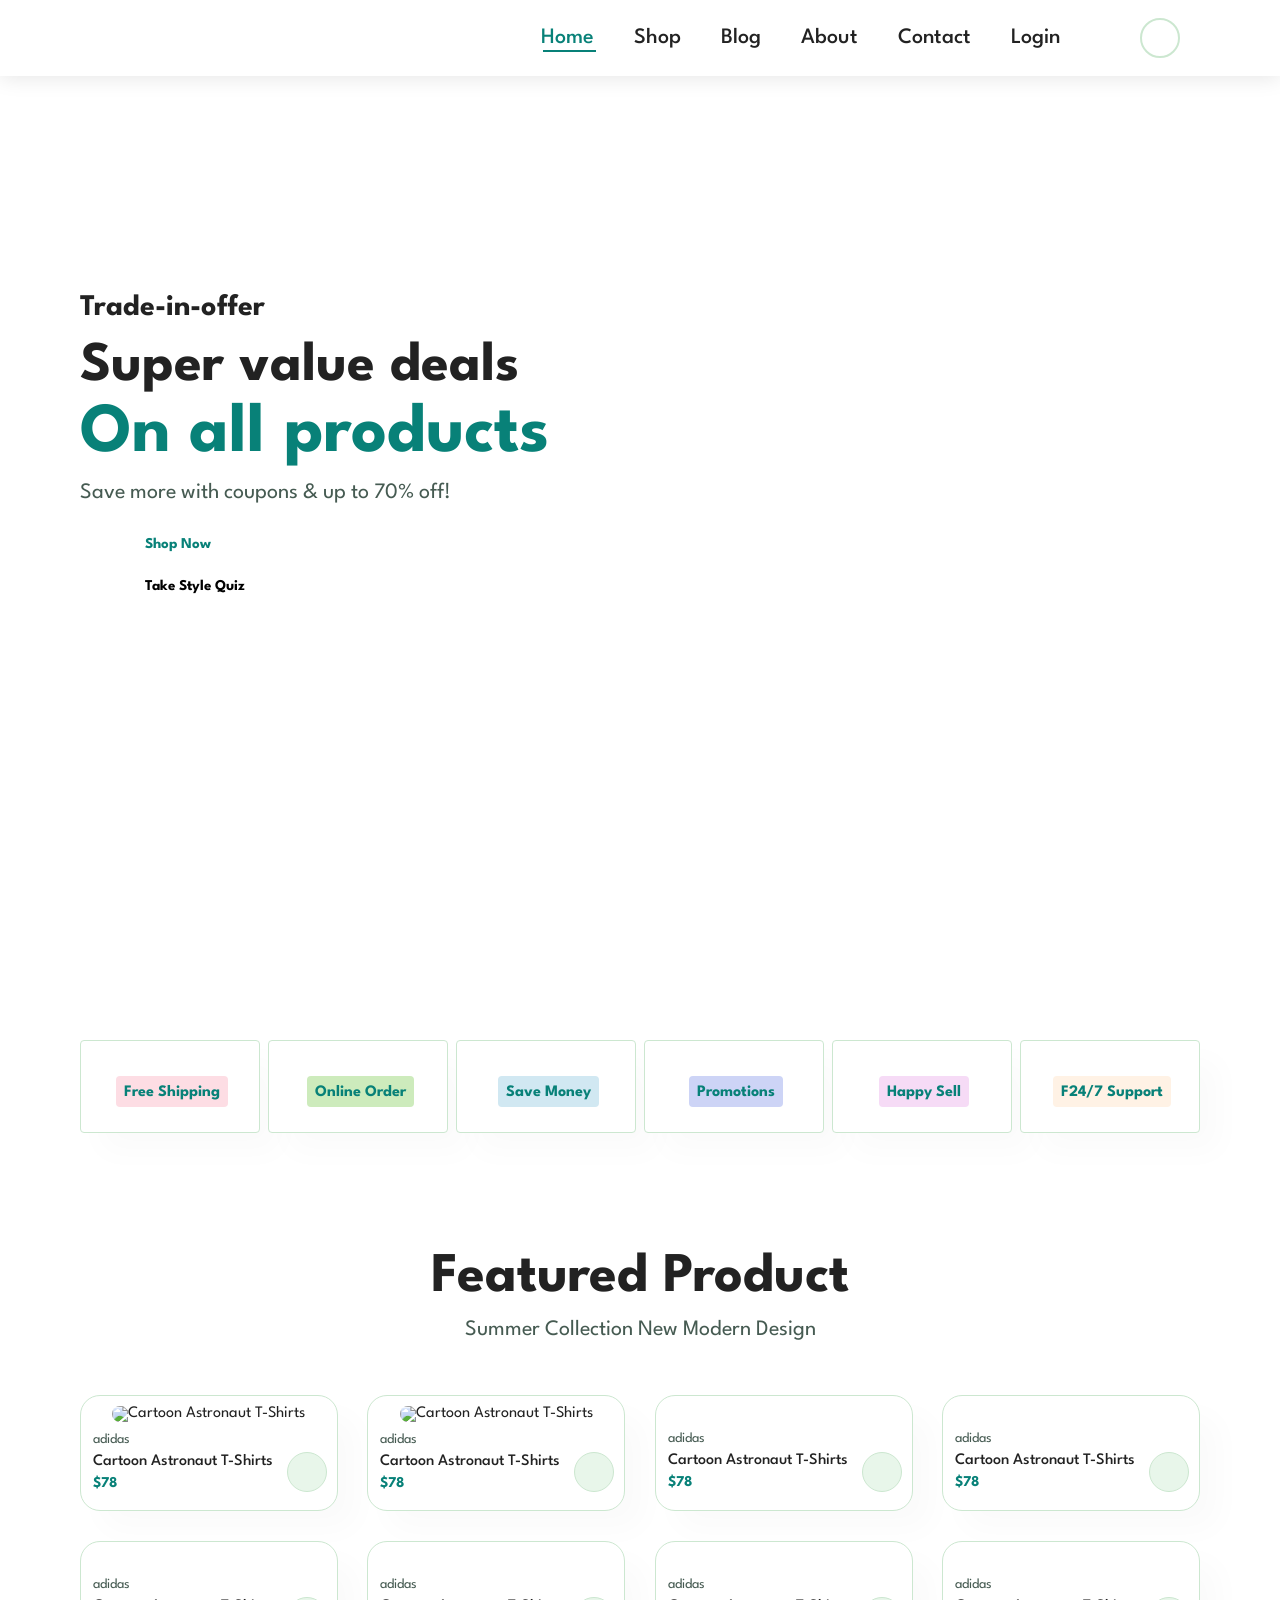
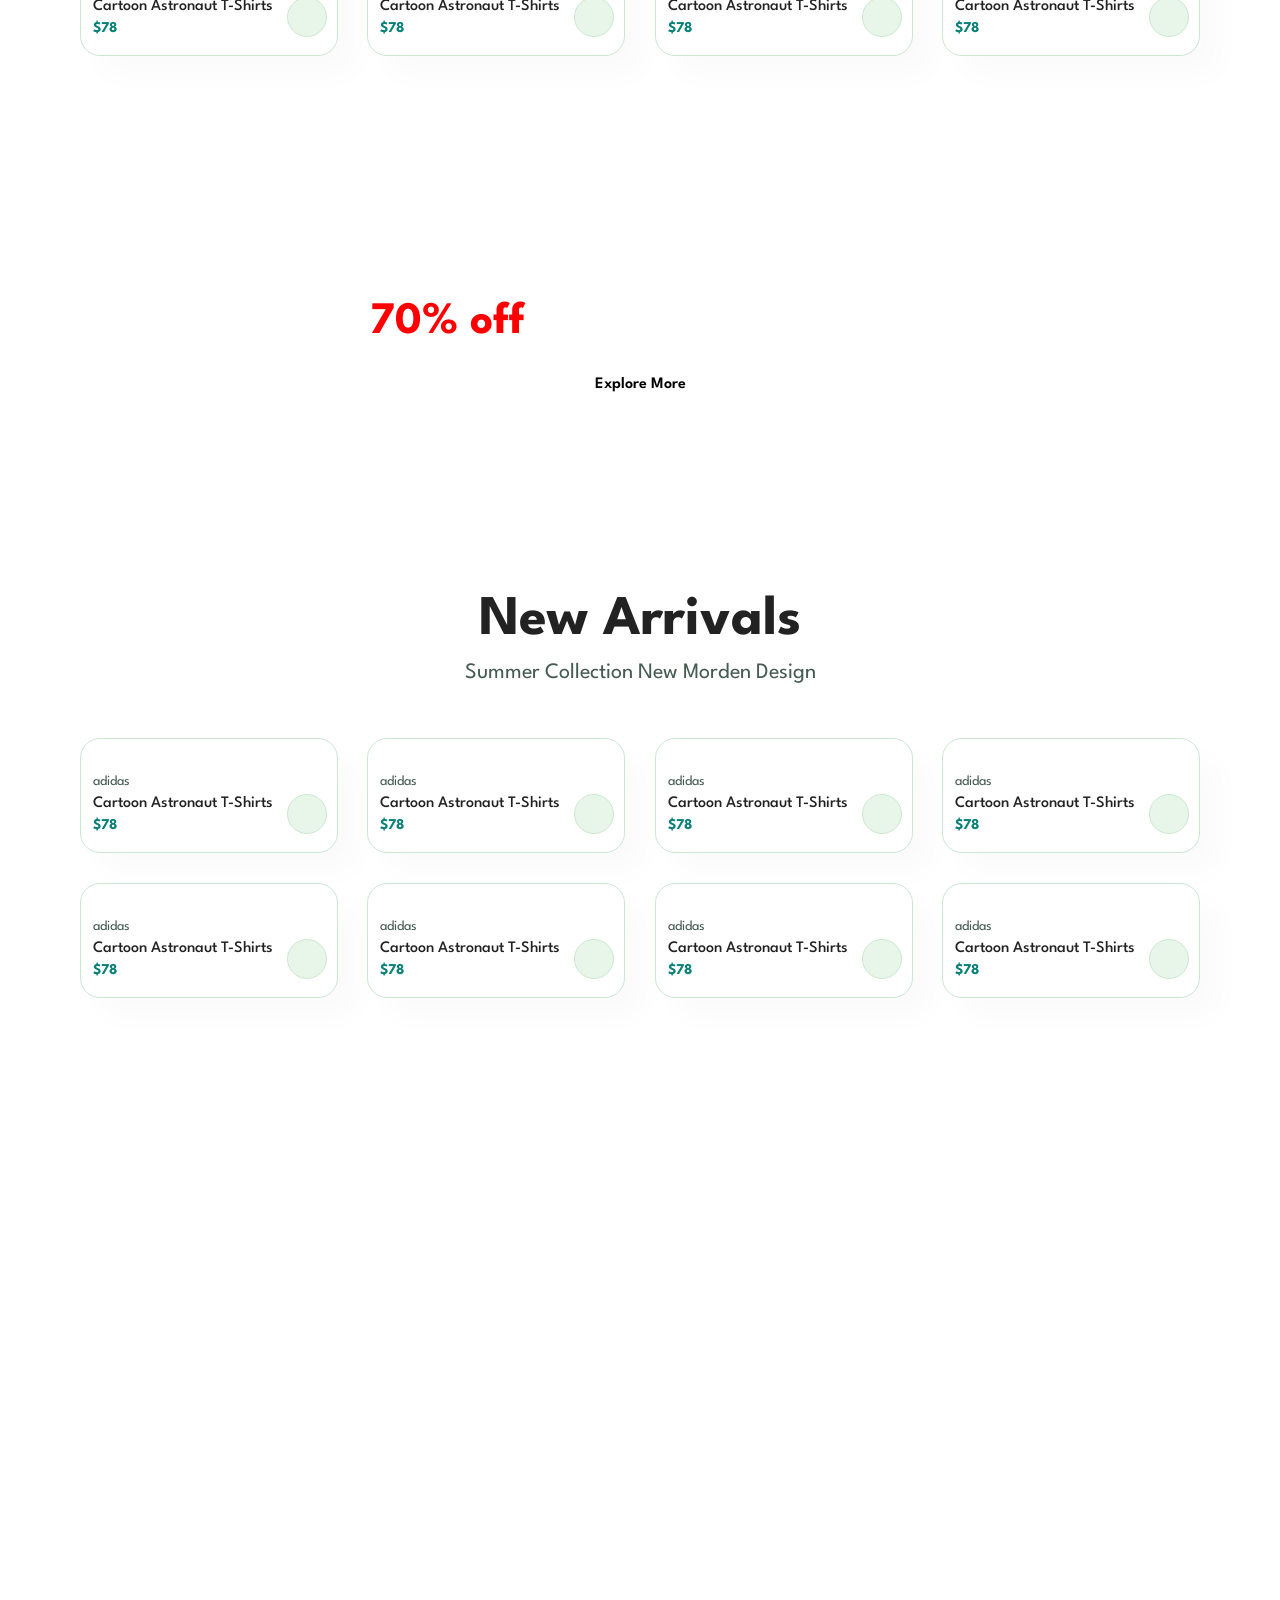
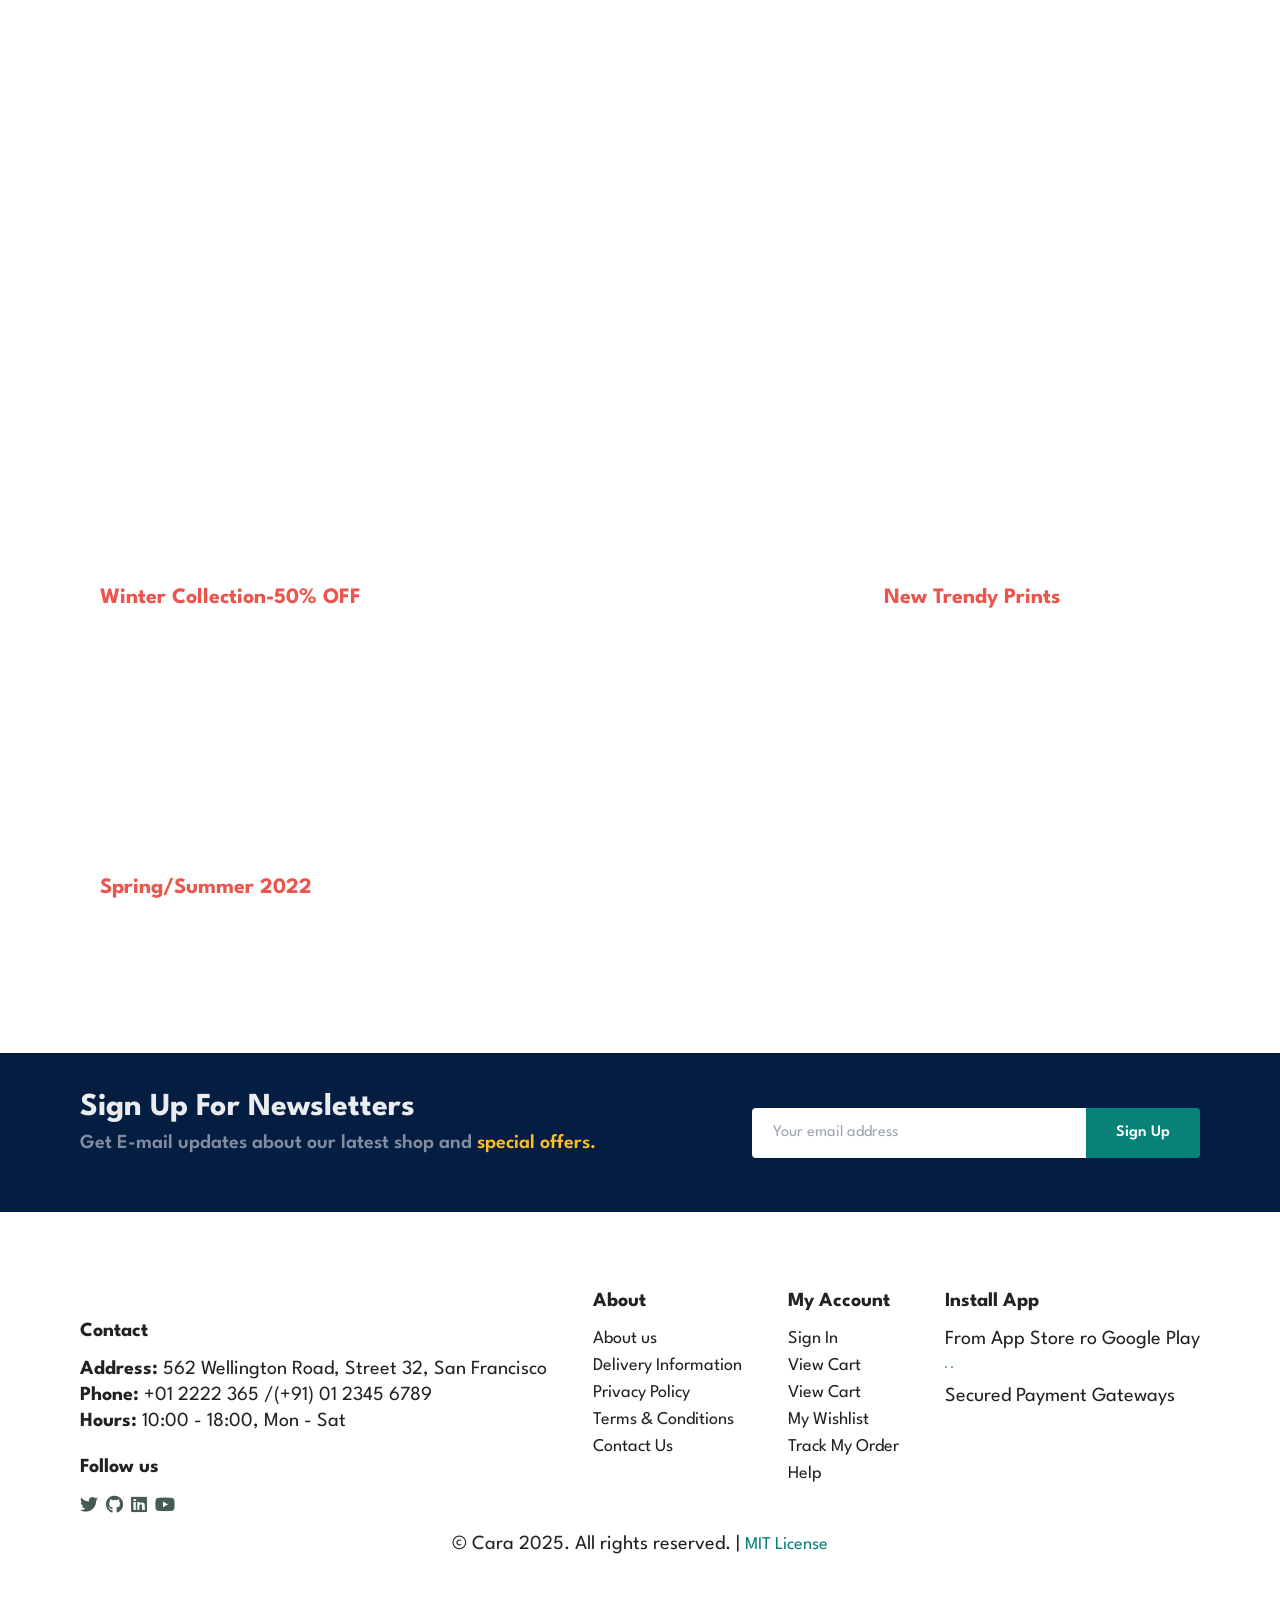
==== commit 7526fe35: "privacy policy page done" ====
--- a/index.html
+++ b/index.html
@@ -122,8 +122,7 @@
         </div>
         <div class="fe-box">
             <img src="images/feature/f6.png" alt="">
-            <!-- Corrected  -->
-            <h6>24/7 Support</h6>
+            <h6>F24/7 Support</h6>
         </div>
     </section>
 
@@ -483,7 +482,7 @@
             <h4>About</h4>
             <a href="about.html">About us</a>
             <a href="#">Delivery Information</a>
-            <a href="#">Privacy Policy</a>
+        <a href="privacy.html">Privacy Policy</a>           
             <a href="#">Terms & Conditions</a>
             <a href="contact.html">Contact Us</a>
         </div>
@@ -498,7 +497,7 @@
         </div>
         <div class="col install">
             <h4>Install App</h4>
-            <p>From App Store or Google Play</p>
+            <p>From App Store ro Google Play</p>
             <div class="row">
                 <img src="images/pay/app.jpg" alt="">
                 <img src="images/pay/play.jpg" alt="">
--- a/style.css
+++ b/style.css
@@ -762,8 +762,6 @@
     font-weight: 600;
 }
 
-
-
 /* ============================================
    SINGLE PRODUCT
    ============================================ */
@@ -863,7 +861,7 @@
 
 #blog .blog-box h1 {
     position: absolute;
-    top: -12%;
+    top: -70px;
     left: 0;
     z-index: -9;
     font-size: 70px;
@@ -1214,82 +1212,6 @@
     background-color: #088178;
     color: #fff;
     cursor: pointer;
-}
-
-/* Continue Shopping Button -{csritik-max}*/
-a.normal {
-  display: inline-block;
-  padding: 12px 28px;
-  background-color: #2563eb;
-  color: #ffffff;
-  text-decoration: none;
-  font-family: 'Segoe UI', sans-serif;
-  font-size: 15px;
-  font-weight: 600;
-  letter-spacing: 0.4px;
-  border-radius: 8px;
-  border: 2px solid transparent;
-  cursor: pointer;
-  transition: background-color 0.2s ease, transform 0.15s ease, box-shadow 0.2s ease;
-}
-
-a.normal:hover {
-  background-color: #1d4ed8;
-  box-shadow: 0 4px 14px rgba(37, 99, 235, 0.35);
-  transform: translateY(-1px);
-}
-
-a.normal:active {
-  transform: translateY(0px);
-  box-shadow: none;
-}
-
-/* csritik-max */
-
-button.normal {
-  display: inline-block;
-  padding: 12px 28px;
-  background-color: #2563eb;
-  color: #ffffff;
-  font-size: 15px;
-  font-weight: 600;
-  font-family: 'Segoe UI', sans-serif;
-  letter-spacing: 0.4px;
-  border: 2px solid transparent;
-  border-radius: 8px;
-  cursor: pointer;
-  transition: background-color 0.2s ease, transform 0.15s ease, box-shadow 0.2s ease;
-}
-
-button.normal:hover {
-  background-color: #1d4ed8;
-  box-shadow: 0 4px 14px rgba(37, 99, 235, 0.35);
-  transform: translateY(-1px);
-}
-
-.normal:active {
-  transform: translateY(0);
-  box-shadow: none;
-}
-
-.toast {
-  position: fixed;
-  bottom: 1.5rem;
-  left: 50%;
-  transform: translateX(-50%) translateY(20px);
-  background: #1e293b;
-  color: #fff;
-  padding: 12px 20px;
-  border-radius: 8px;
-  font-size: 14px;
-  opacity: 0;
-  pointer-events: none;
-  transition: opacity 0.3s ease, transform 0.3s ease;
-}
-
-.toast.show {
-  opacity: 1;
-  transform: translateX(-50%) translateY(0);
 }
 
 
@@ -1648,7 +1570,7 @@
     }
 
     #blog .blog-box h1 {
-        top: -7%;
+        top: 0;
     }
 
     #about-us {
@@ -1801,7 +1723,7 @@
     }
 
     #blog .blog-box h1 {
-        top: -4%;
+        top: 0;
     }
 
     #about-us img {
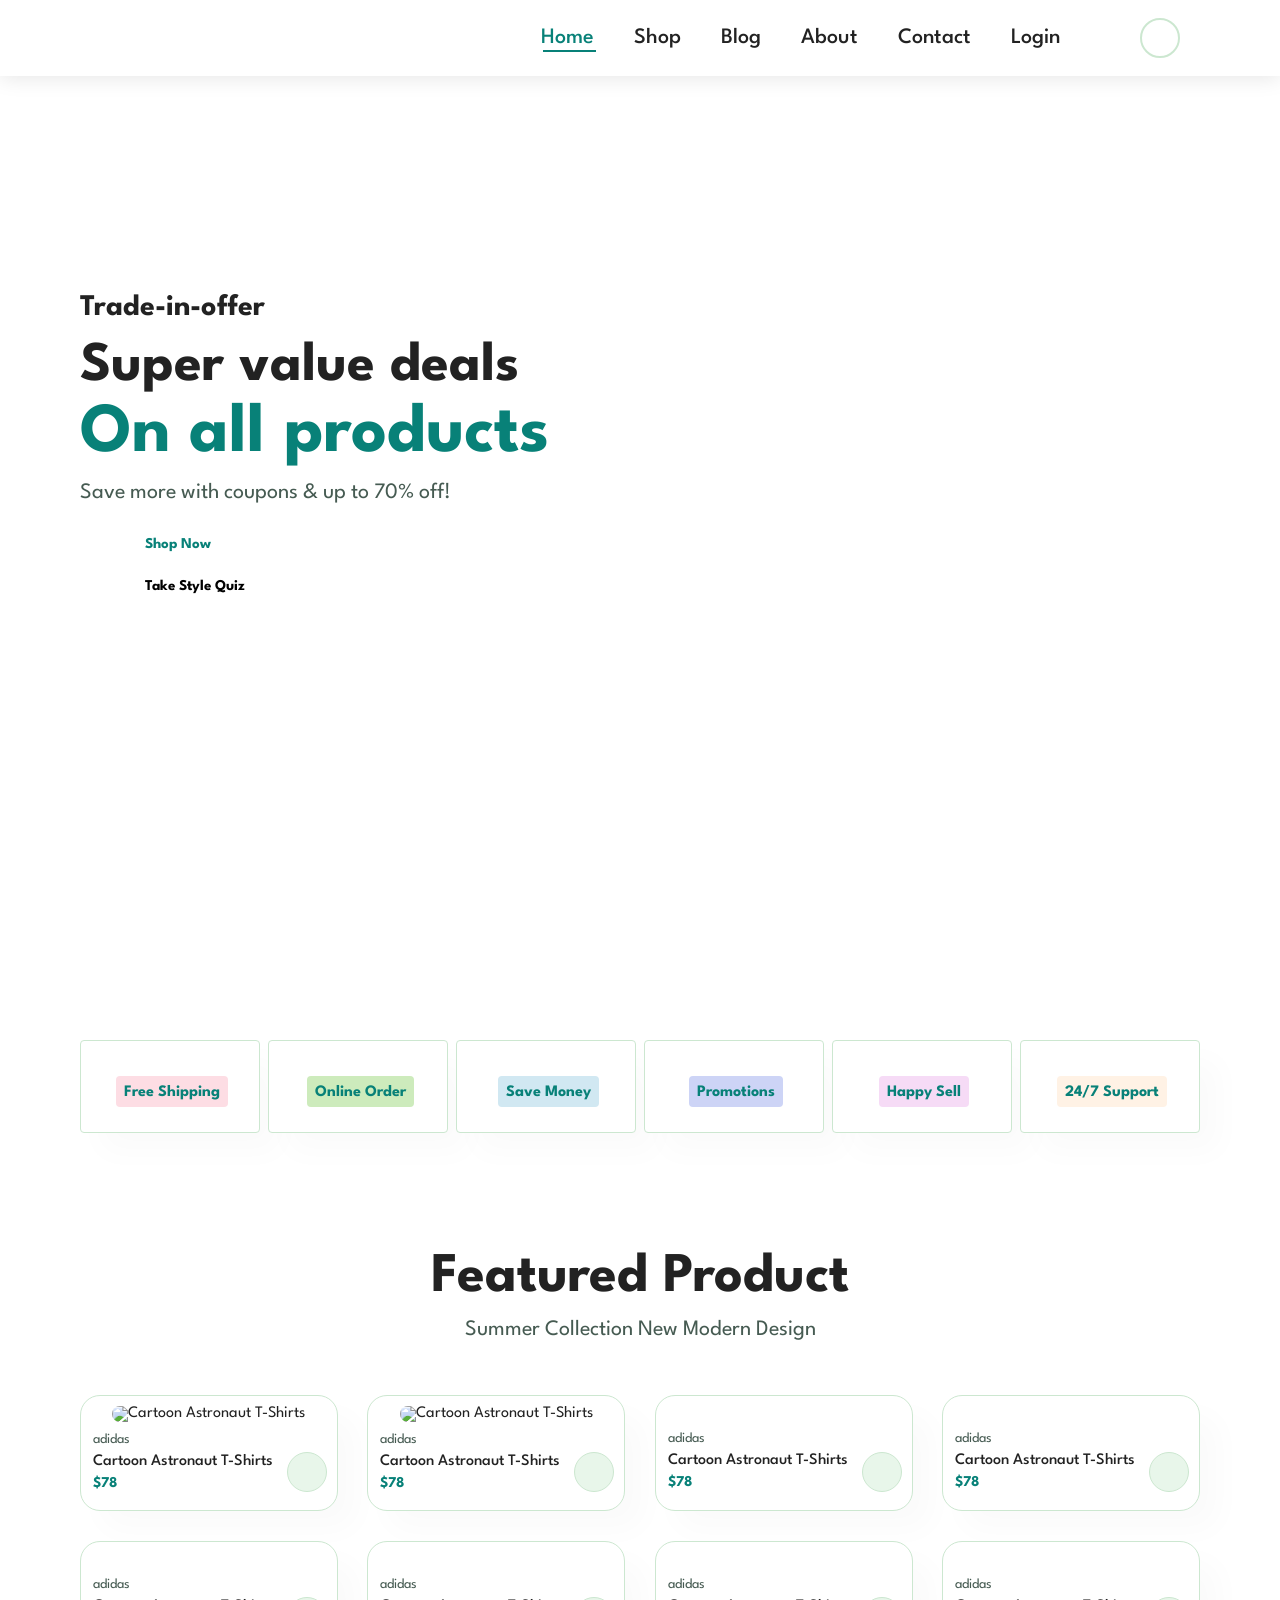
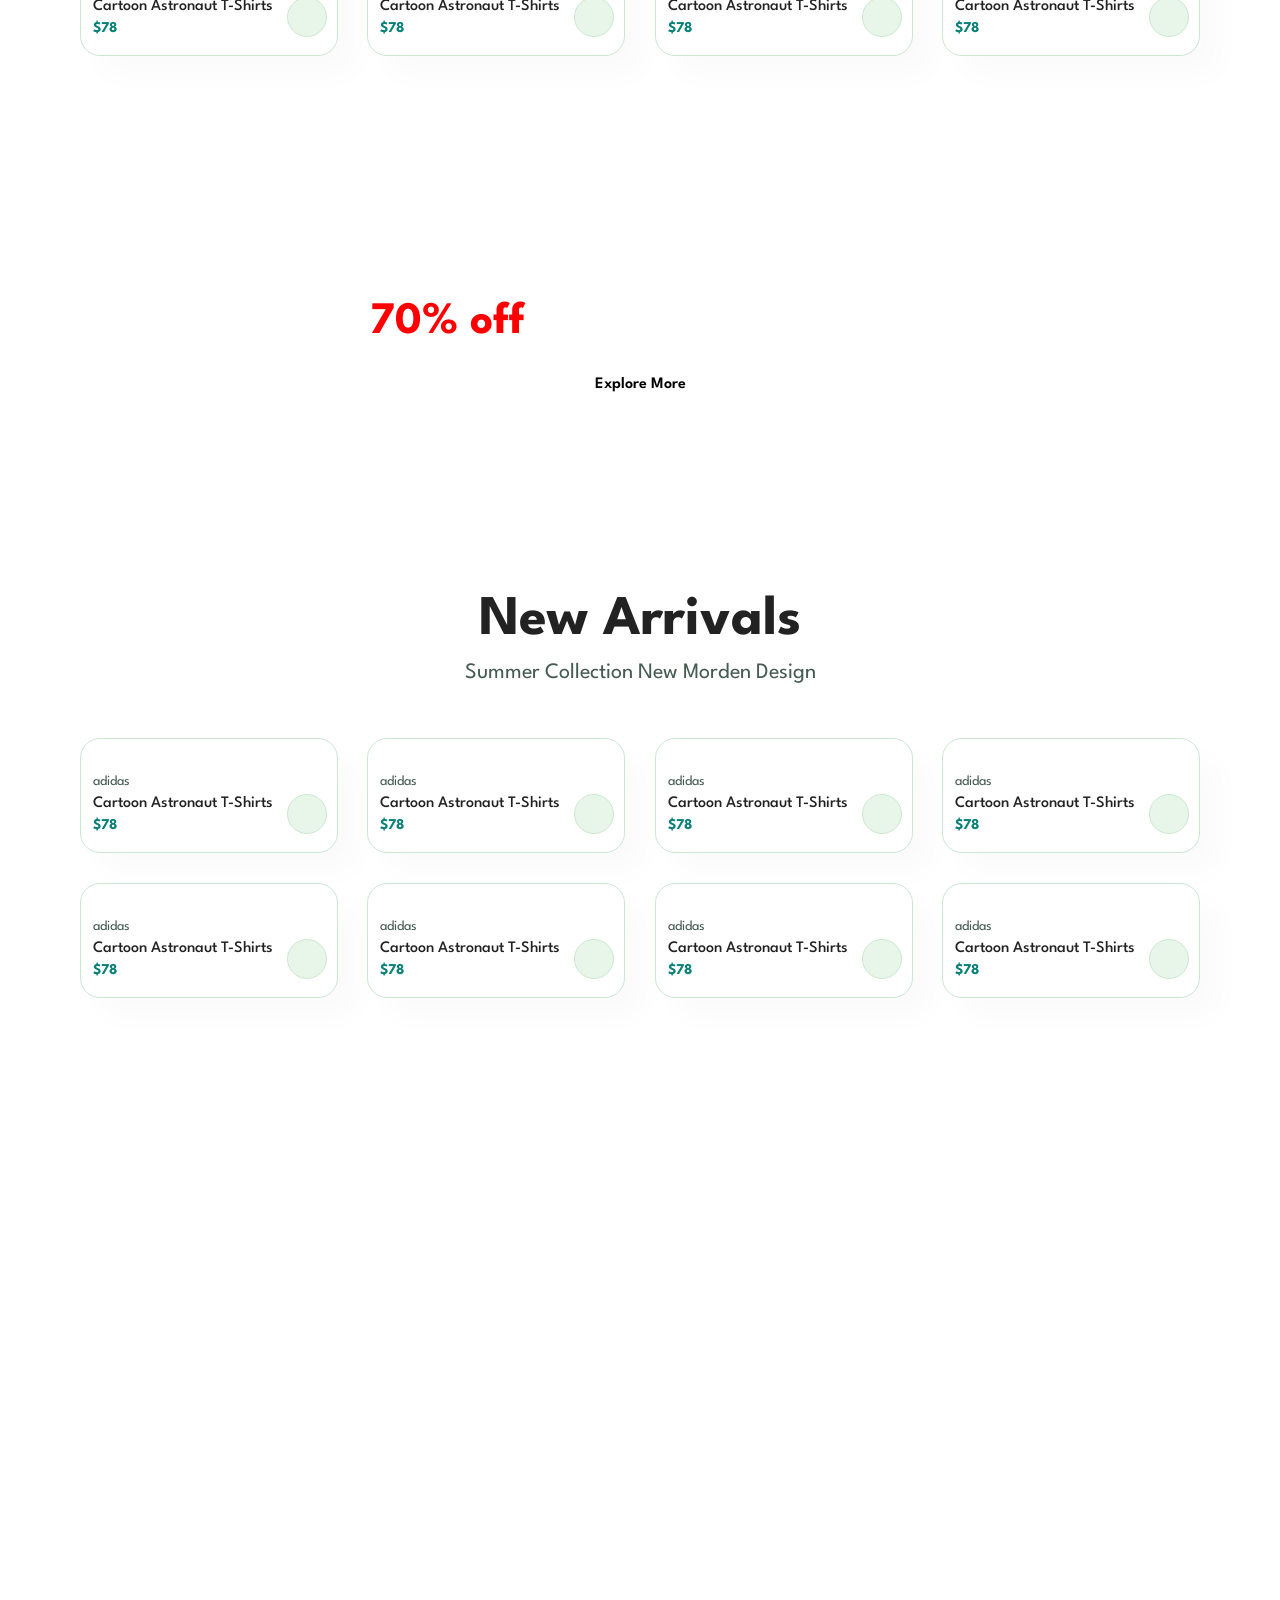
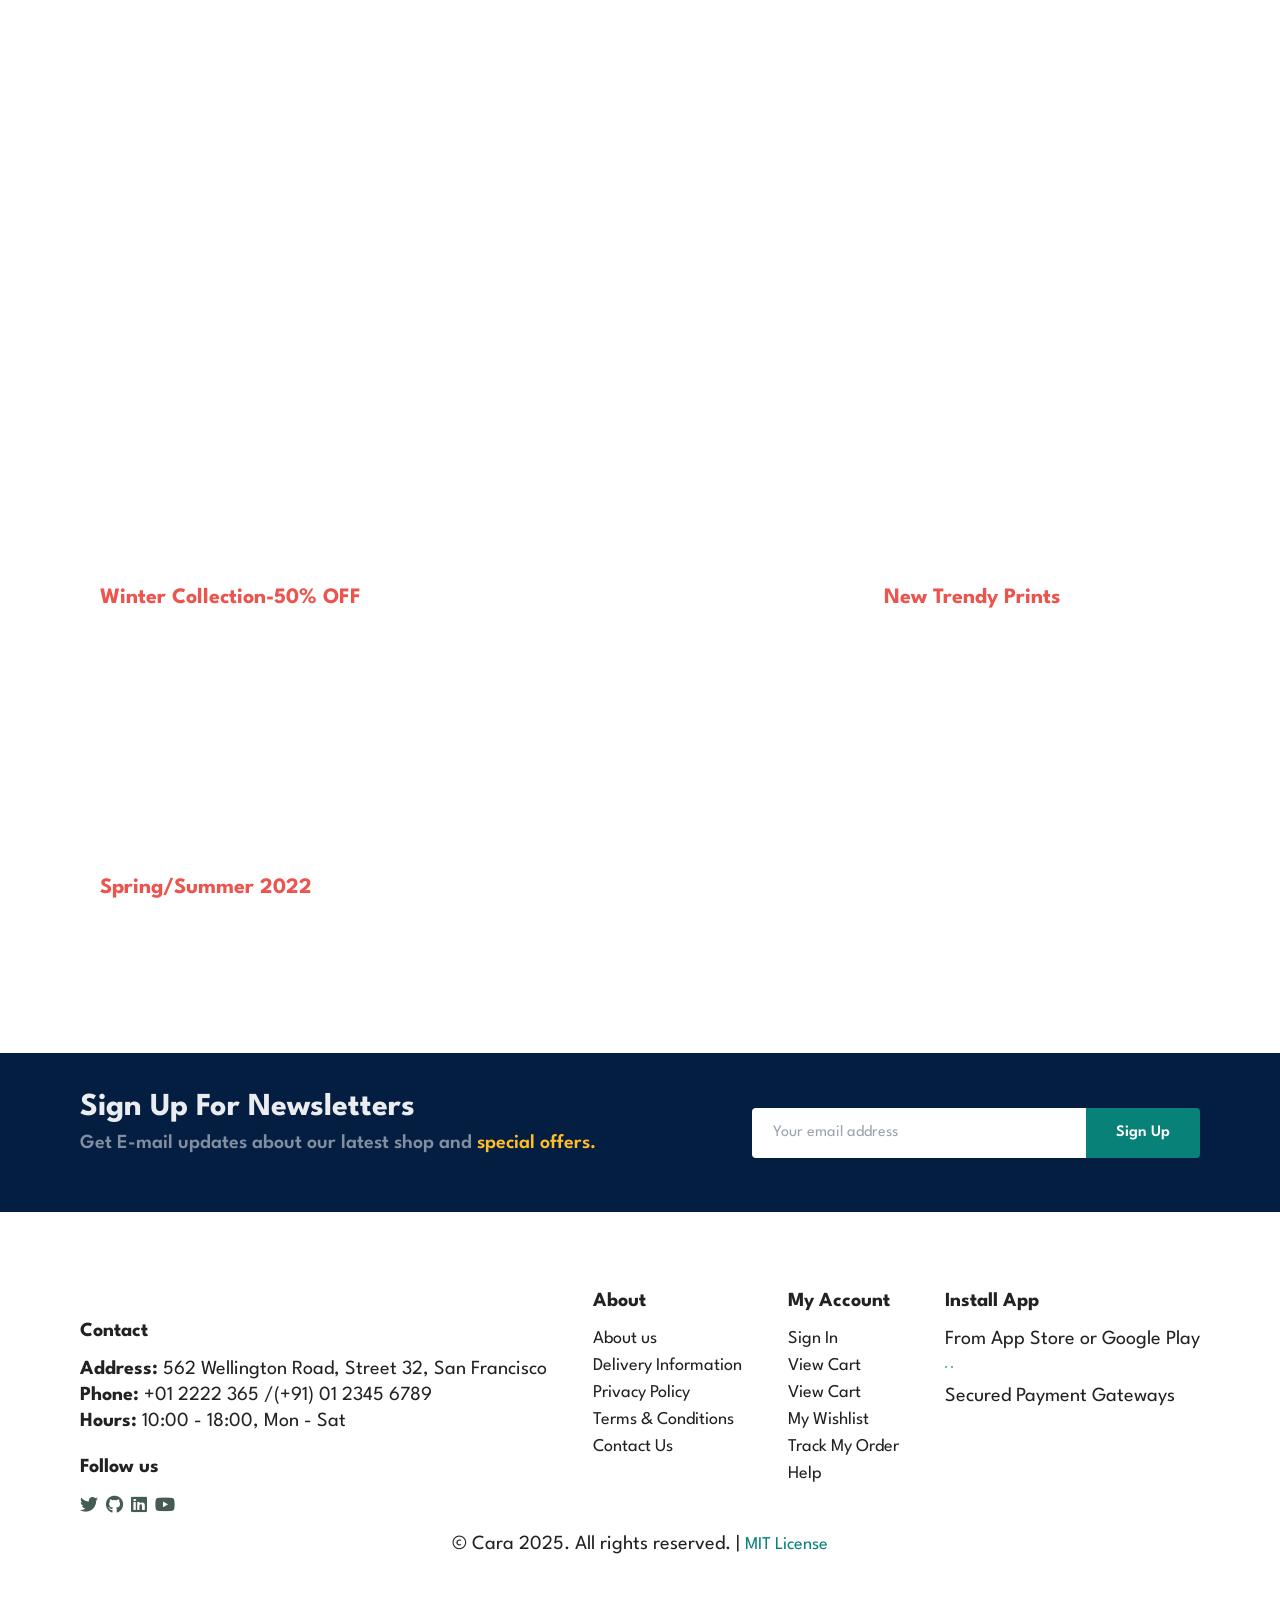
==== commit e08884bd: "Merge pull request #152 from ashishdalvi2476-svg/main Fixed Spelling's In All The Tabs" ====
--- a/index.html
+++ b/index.html
@@ -122,7 +122,7 @@
         </div>
         <div class="fe-box">
             <img src="images/feature/f6.png" alt="">
-            <h6>F24/7 Support</h6>
+            <h6>24/7 Support</h6>
         </div>
     </section>
 
@@ -497,7 +497,7 @@
         </div>
         <div class="col install">
             <h4>Install App</h4>
-            <p>From App Store ro Google Play</p>
+            <p>From App Store or Google Play</p>
             <div class="row">
                 <img src="images/pay/app.jpg" alt="">
                 <img src="images/pay/play.jpg" alt="">
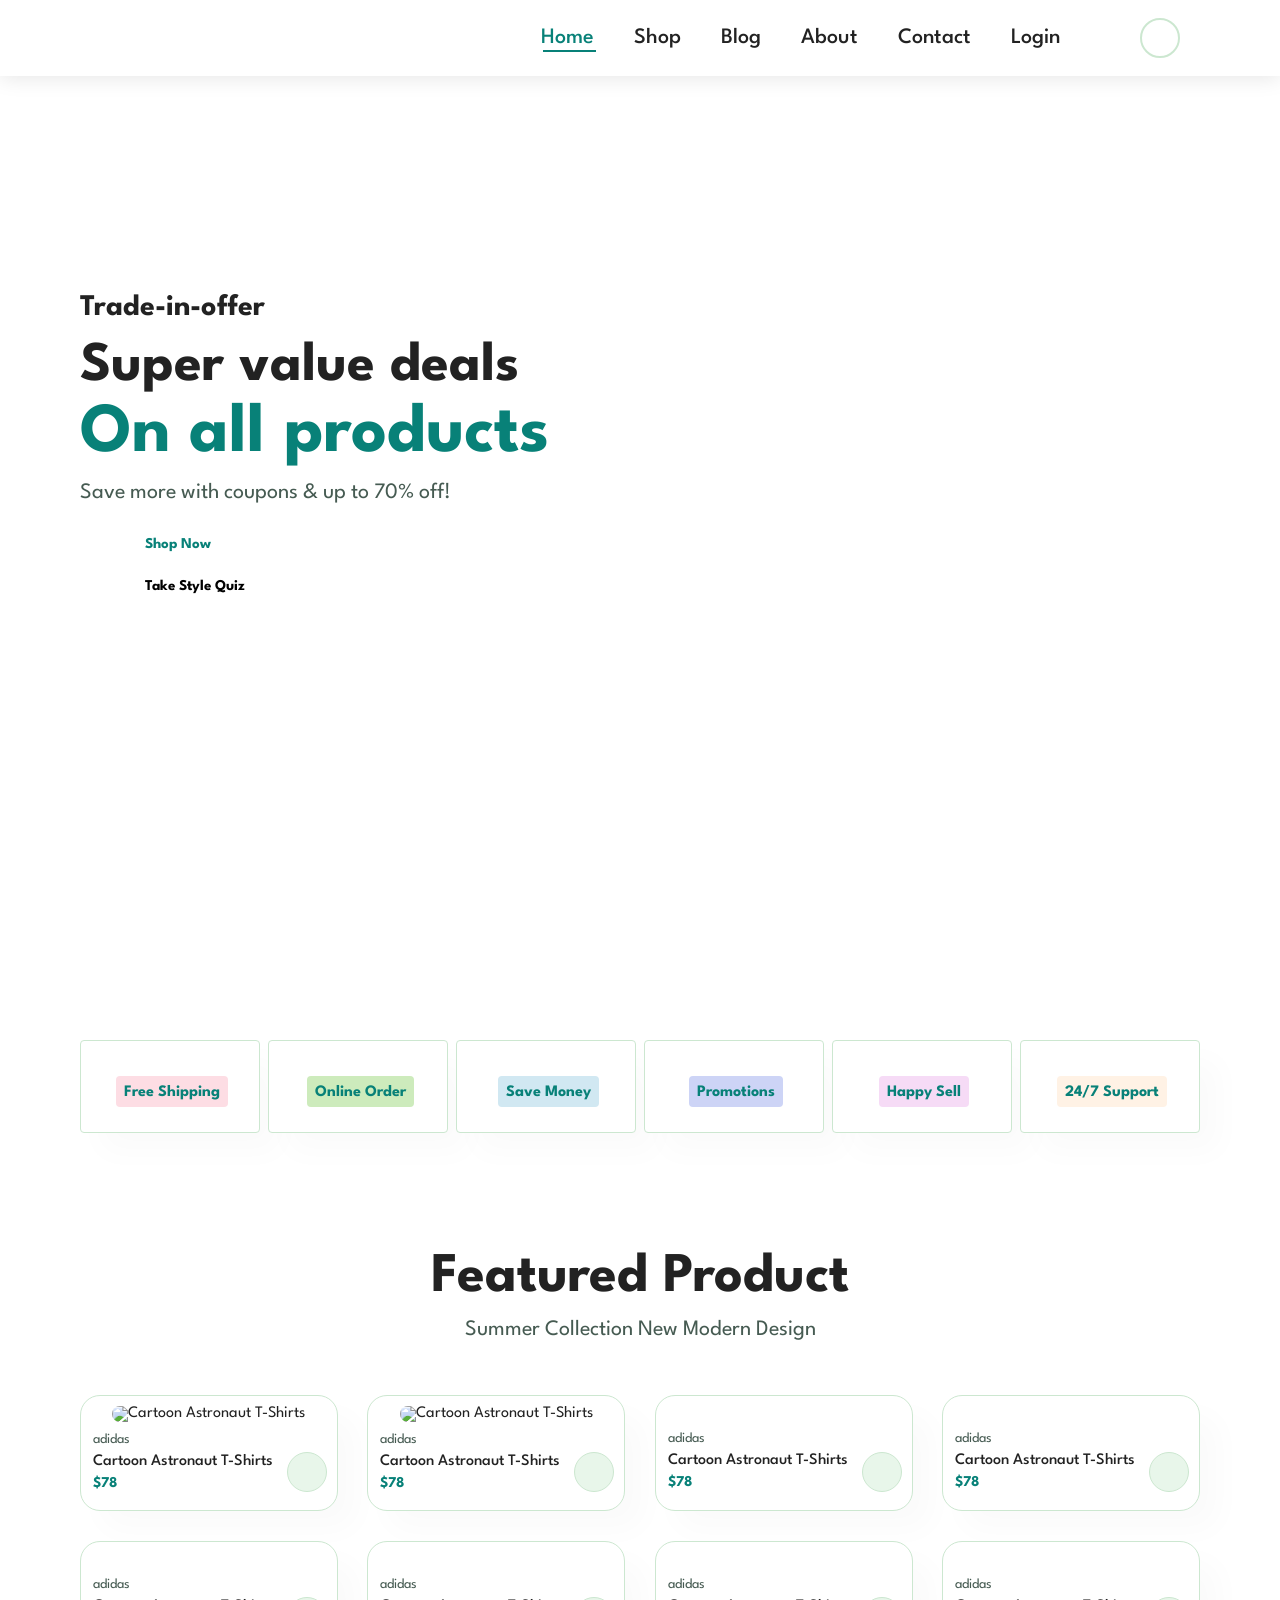
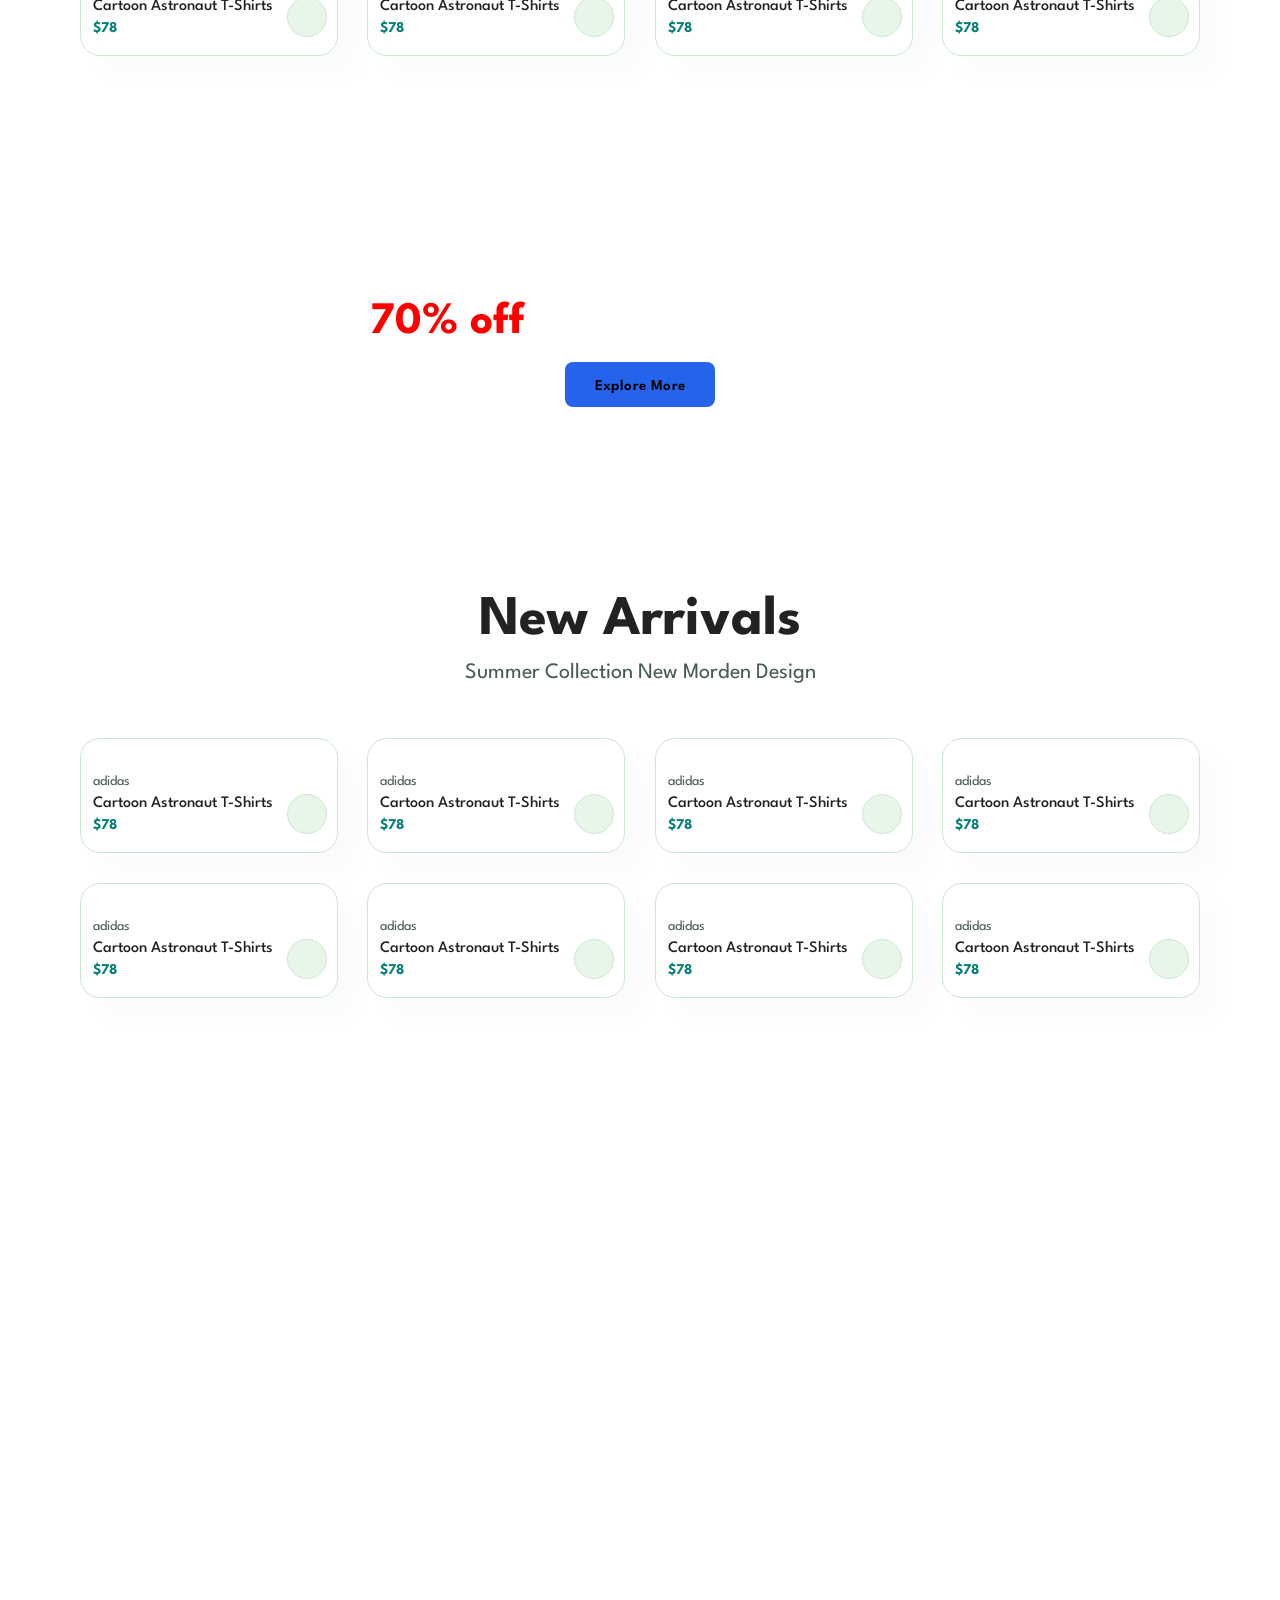
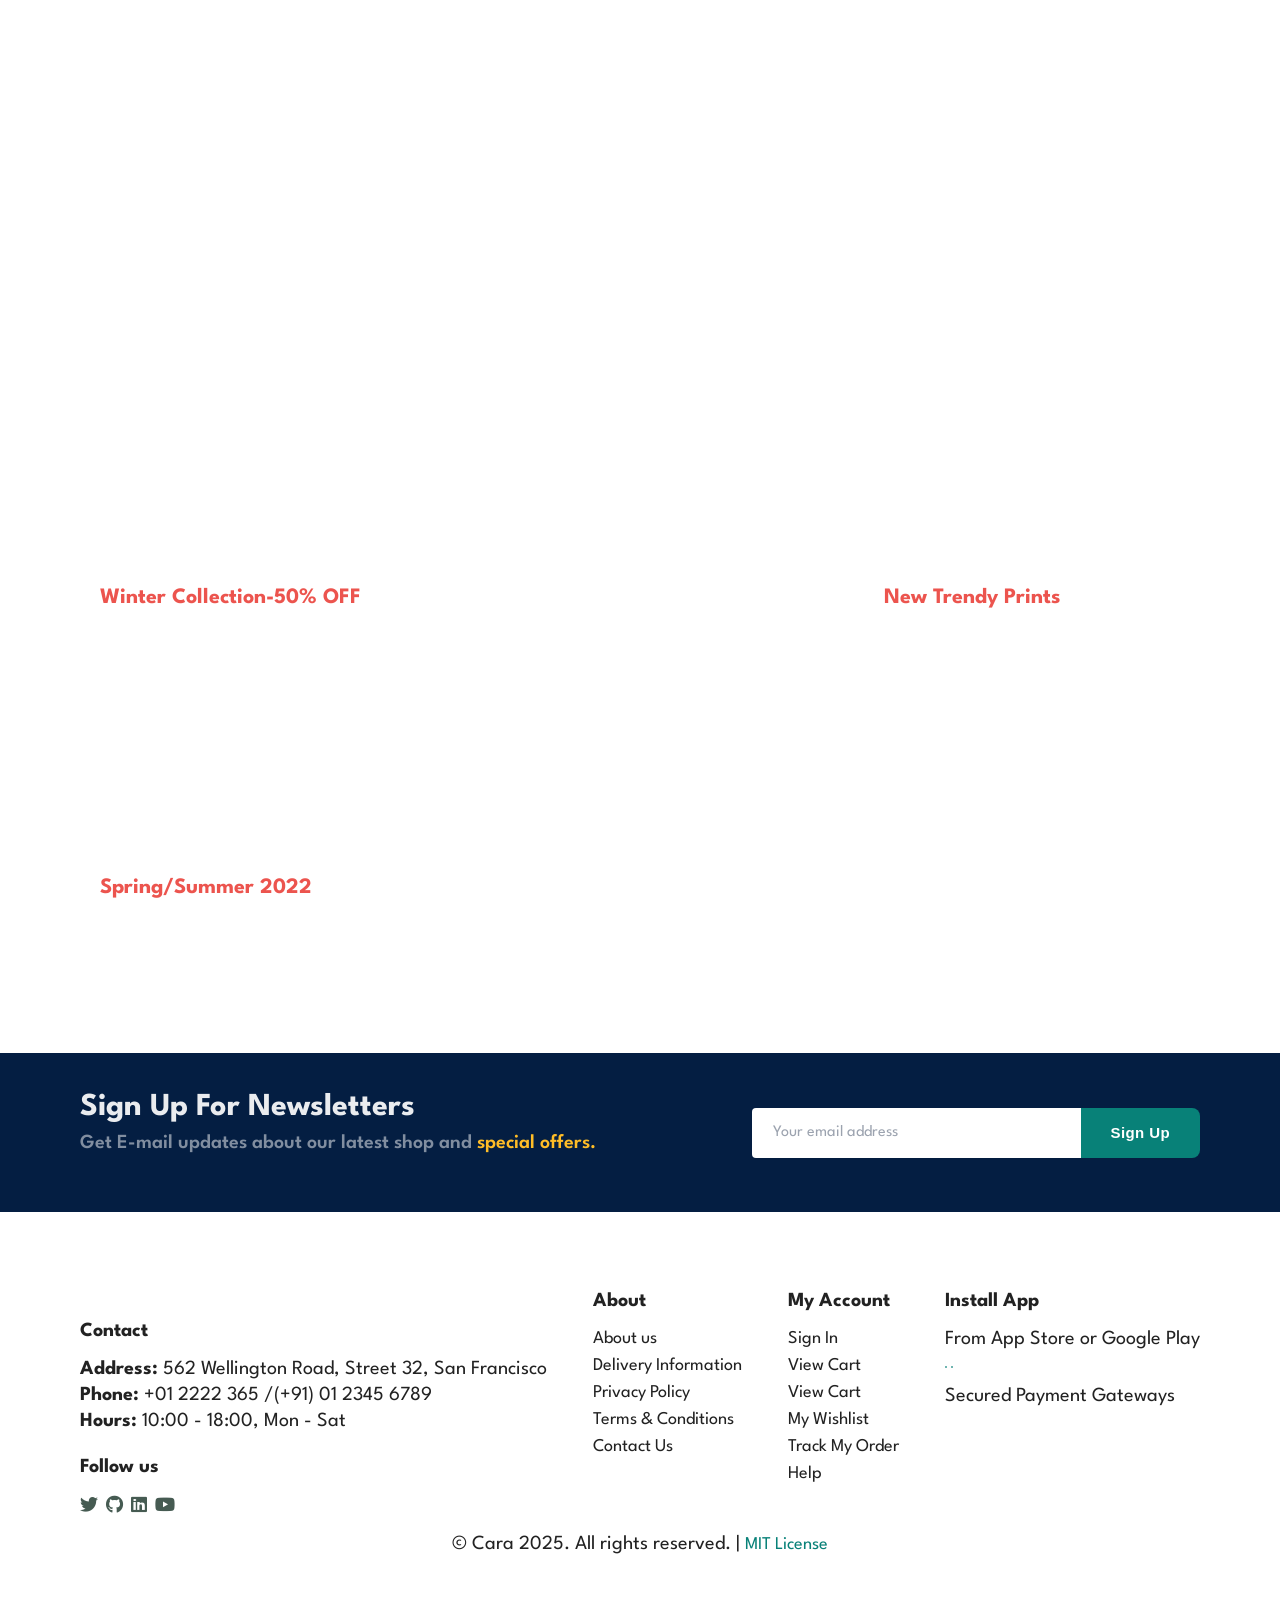
==== commit f74db15b: "Merge pull request #144 from DURVA23/main DURVA23 - Fixed LinkedIn footer links" ====
--- a/index.html
+++ b/index.html
@@ -473,7 +473,9 @@
                 <div class="icon">
                     <a href="https://x.com/JanaviPandole"><i class="fab fa-twitter"></i></a>
                     <a href="https://github.com/janavipandole"><i class="fab fa-github"></i></a>
-                    <a href="www.linkedin.com/in/janavi-pandole-80a7b2290"><i class="fab fa-linkedin"></i></a>
+                    <a href="https://www.linkedin.com/in/janavi-pandole-80a7b2290" target="_blank" rel="noopener noreferrer">
+                        <i class="fab fa-linkedin"></i>
+                    </a>
                     <a href="https://www.youtube.com/@JanaviPandole"><i class="fab fa-youtube"></i></a>
                 </div>
             </div>
--- a/style.css
+++ b/style.css
@@ -762,6 +762,8 @@
     font-weight: 600;
 }
 
+
+
 /* ============================================
    SINGLE PRODUCT
    ============================================ */
@@ -1212,6 +1214,82 @@
     background-color: #088178;
     color: #fff;
     cursor: pointer;
+}
+
+/* Continue Shopping Button -{csritik-max}*/
+a.normal {
+  display: inline-block;
+  padding: 12px 28px;
+  background-color: #2563eb;
+  color: #ffffff;
+  text-decoration: none;
+  font-family: 'Segoe UI', sans-serif;
+  font-size: 15px;
+  font-weight: 600;
+  letter-spacing: 0.4px;
+  border-radius: 8px;
+  border: 2px solid transparent;
+  cursor: pointer;
+  transition: background-color 0.2s ease, transform 0.15s ease, box-shadow 0.2s ease;
+}
+
+a.normal:hover {
+  background-color: #1d4ed8;
+  box-shadow: 0 4px 14px rgba(37, 99, 235, 0.35);
+  transform: translateY(-1px);
+}
+
+a.normal:active {
+  transform: translateY(0px);
+  box-shadow: none;
+}
+
+/* csritik-max */
+
+button.normal {
+  display: inline-block;
+  padding: 12px 28px;
+  background-color: #2563eb;
+  color: #ffffff;
+  font-size: 15px;
+  font-weight: 600;
+  font-family: 'Segoe UI', sans-serif;
+  letter-spacing: 0.4px;
+  border: 2px solid transparent;
+  border-radius: 8px;
+  cursor: pointer;
+  transition: background-color 0.2s ease, transform 0.15s ease, box-shadow 0.2s ease;
+}
+
+button.normal:hover {
+  background-color: #1d4ed8;
+  box-shadow: 0 4px 14px rgba(37, 99, 235, 0.35);
+  transform: translateY(-1px);
+}
+
+.normal:active {
+  transform: translateY(0);
+  box-shadow: none;
+}
+
+.toast {
+  position: fixed;
+  bottom: 1.5rem;
+  left: 50%;
+  transform: translateX(-50%) translateY(20px);
+  background: #1e293b;
+  color: #fff;
+  padding: 12px 20px;
+  border-radius: 8px;
+  font-size: 14px;
+  opacity: 0;
+  pointer-events: none;
+  transition: opacity 0.3s ease, transform 0.3s ease;
+}
+
+.toast.show {
+  opacity: 1;
+  transform: translateX(-50%) translateY(0);
 }
 
 
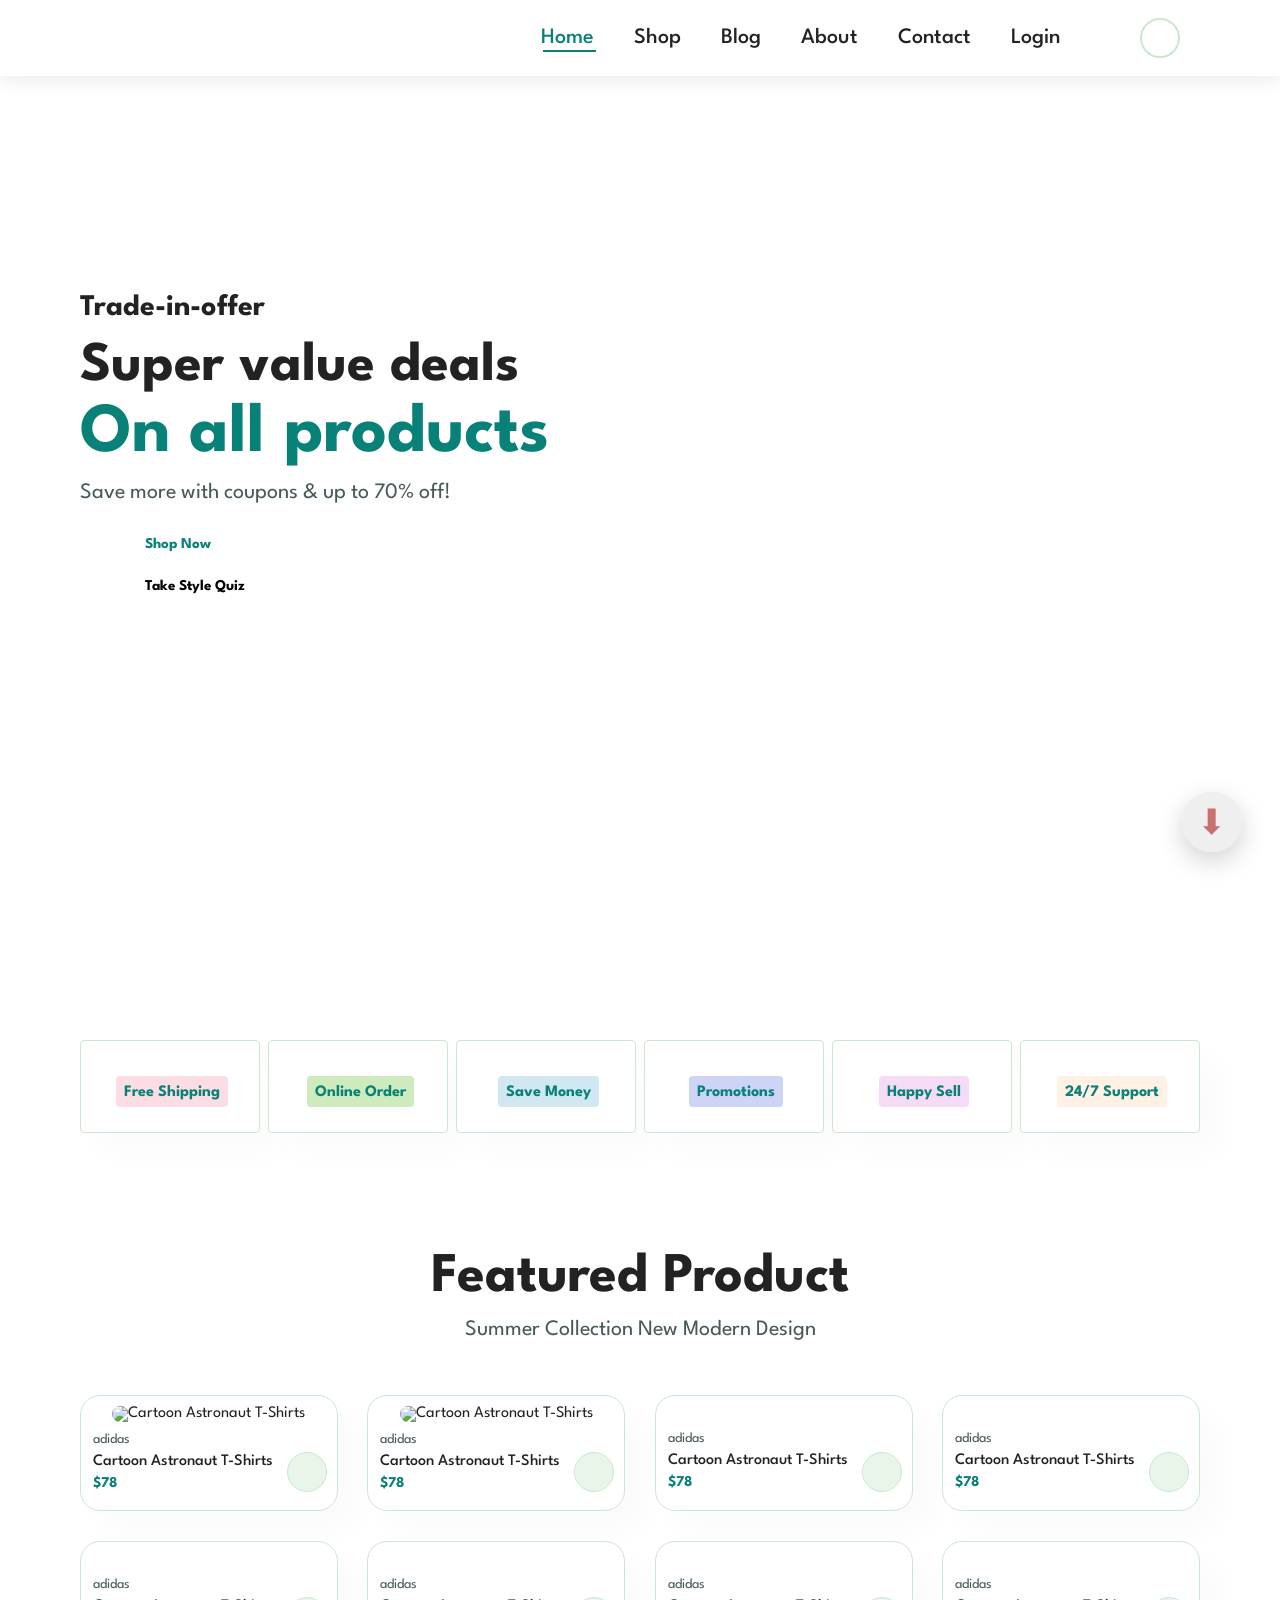
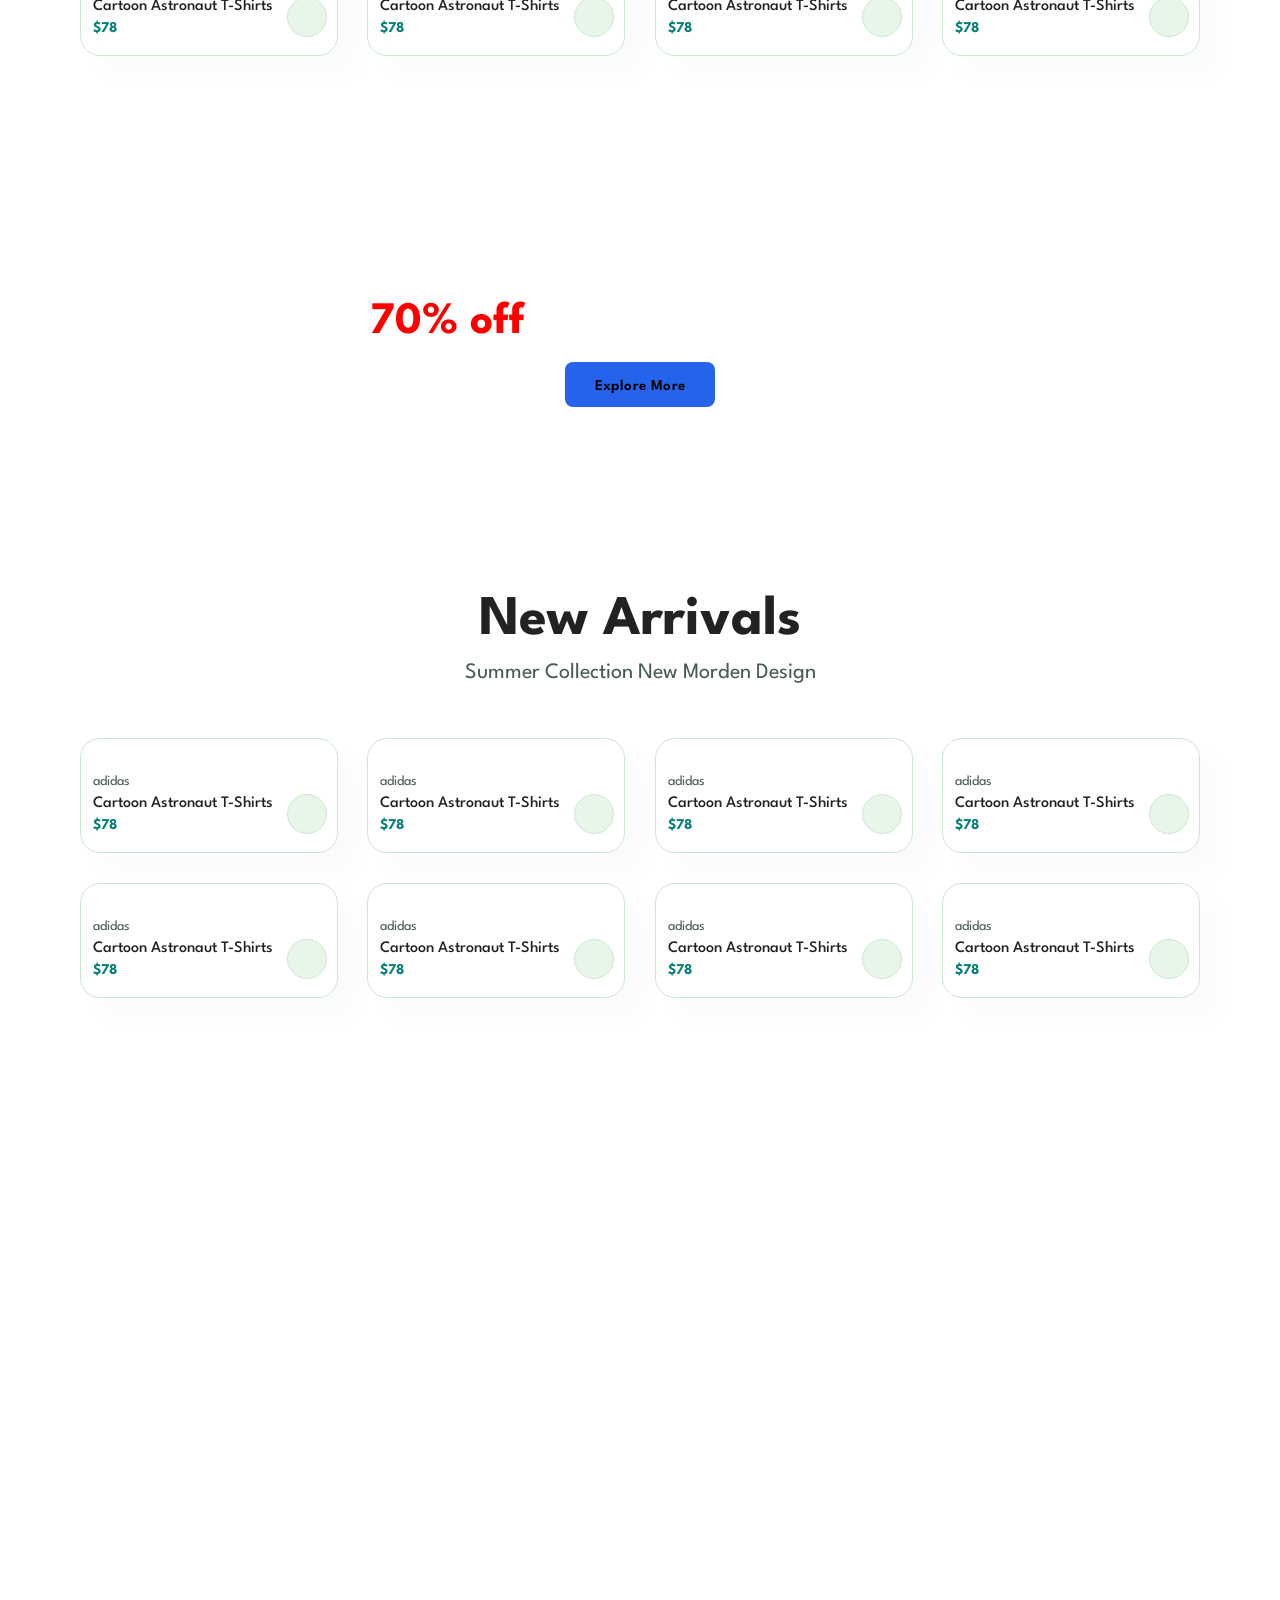
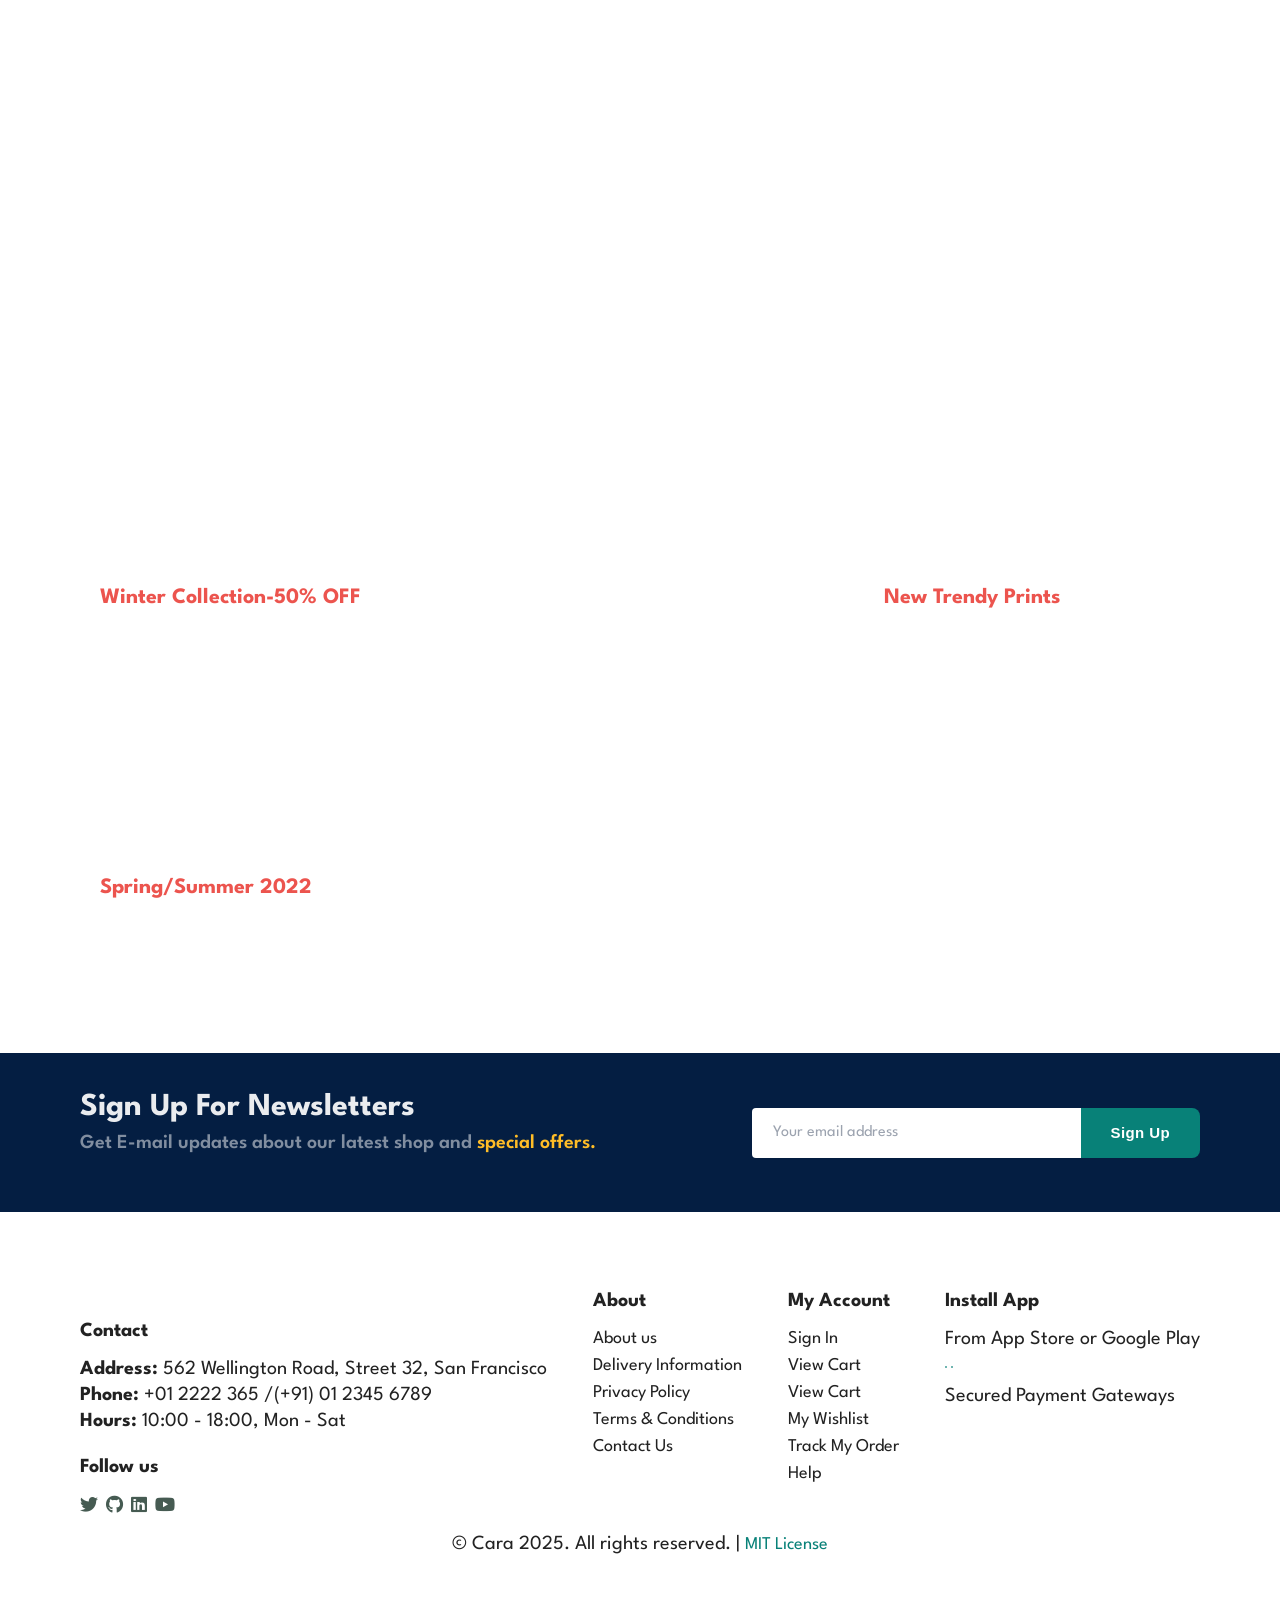
==== commit 9c0b3548: "Merge pull request #110 from Bushra-gh/add-scroll-button Add scroll to top button" ====
--- a/index.html
+++ b/index.html
@@ -460,6 +460,10 @@
         </div>
     </div>
 
+    <button id="backToTop" title="Back to Top" aria-label="Back to top">⬆</button>
+    <button id="Toptoback" title="Top To Back" aria-label="Scroll to bottom">⬇</button>
+
+
     <footer class="section-p1">
         <div class="col">
             <img class="logo" src="images/logo.png" alt="">
--- a/style.css
+++ b/style.css
@@ -1935,3 +1935,60 @@
 .quiz-options button:hover {
     background-color: #066a5c;
 }
+#Toptoback {
+  position: fixed;
+  bottom: 2.5rem;
+  right: 2.5rem;
+  z-index: 2000;
+  background: linear-gradient cream;
+  color: #c97171;
+  border: none;
+  border-radius: 50%;
+  width: 56px;
+  height: 56px;
+  font-size: 2rem;
+  box-shadow: 0 8px 24px rgba(0, 0, 0, 0.18);
+  cursor: pointer;
+  opacity: 0;
+  pointer-events: none;
+  transition: opacity 0.4s, transform 0.2s;
+}
+
+#Toptoback.show {
+  opacity: 1;
+  pointer-events: auto;
+  transform: translateY(-10px) scale(1.08);
+}
+
+#Toptoback:hover {
+  background: linear-gradient cream;
+  transform: scale(1.15);
+}
+/* Back to Top Button Styles */
+#backToTop {
+  position: fixed;
+  bottom: 2.5rem;
+  right: 2.5rem;
+  z-index: 2000;
+  background: linear-gradient(135deg,
+      var(--candy-red),
+      var(--sky-blue),
+      var(--sunny-yellow));
+  color: #c97171;
+  border: none;
+  border-radius: 50%;
+  width: 56px;
+  height: 56px;
+  font-size: 2rem;
+  box-shadow: 0 8px 24px rgba(0, 0, 0, 0.18);
+  cursor: pointer;
+  opacity: 0;
+  pointer-events: none;
+  transition: opacity 0.4s, transform 0.2s;
+}
+
+#backToTop.show {
+  opacity: 1;
+  pointer-events: auto;
+  transform: translateY(-10px) scale(1.08);
+}
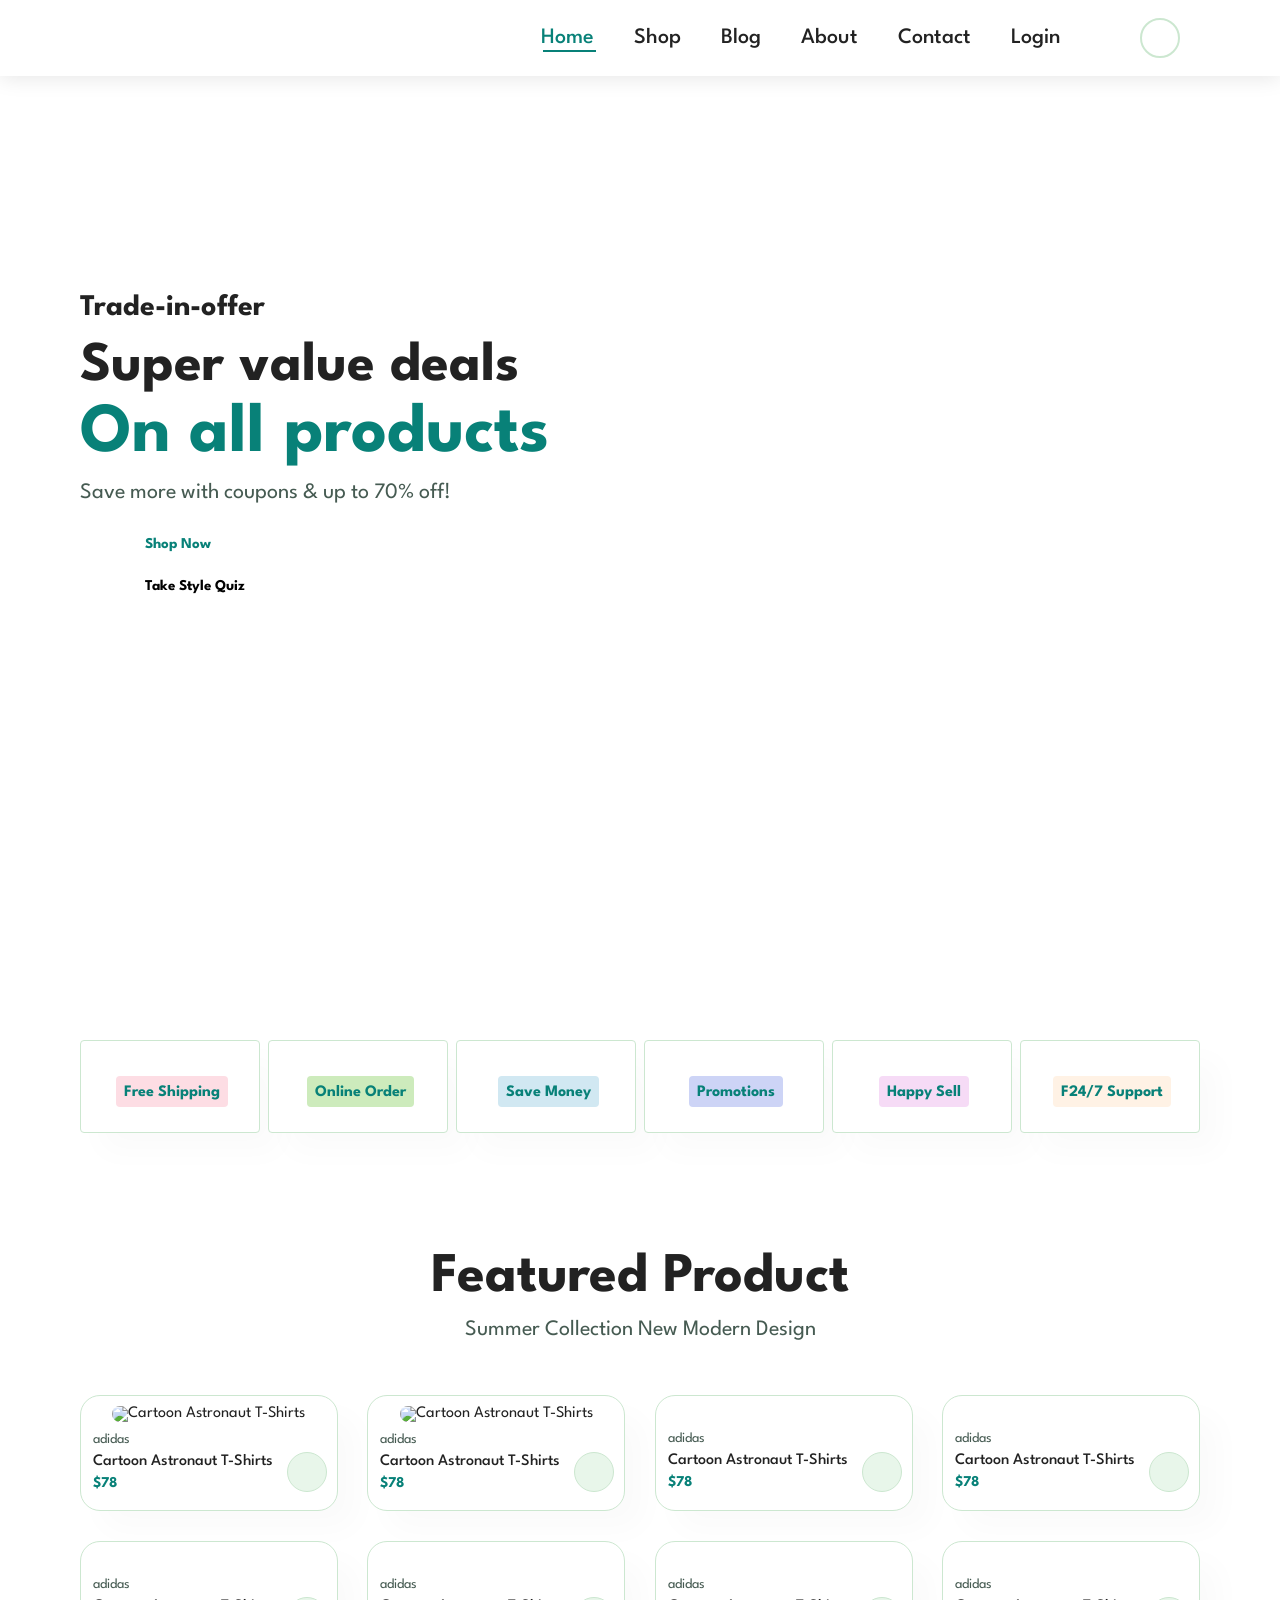
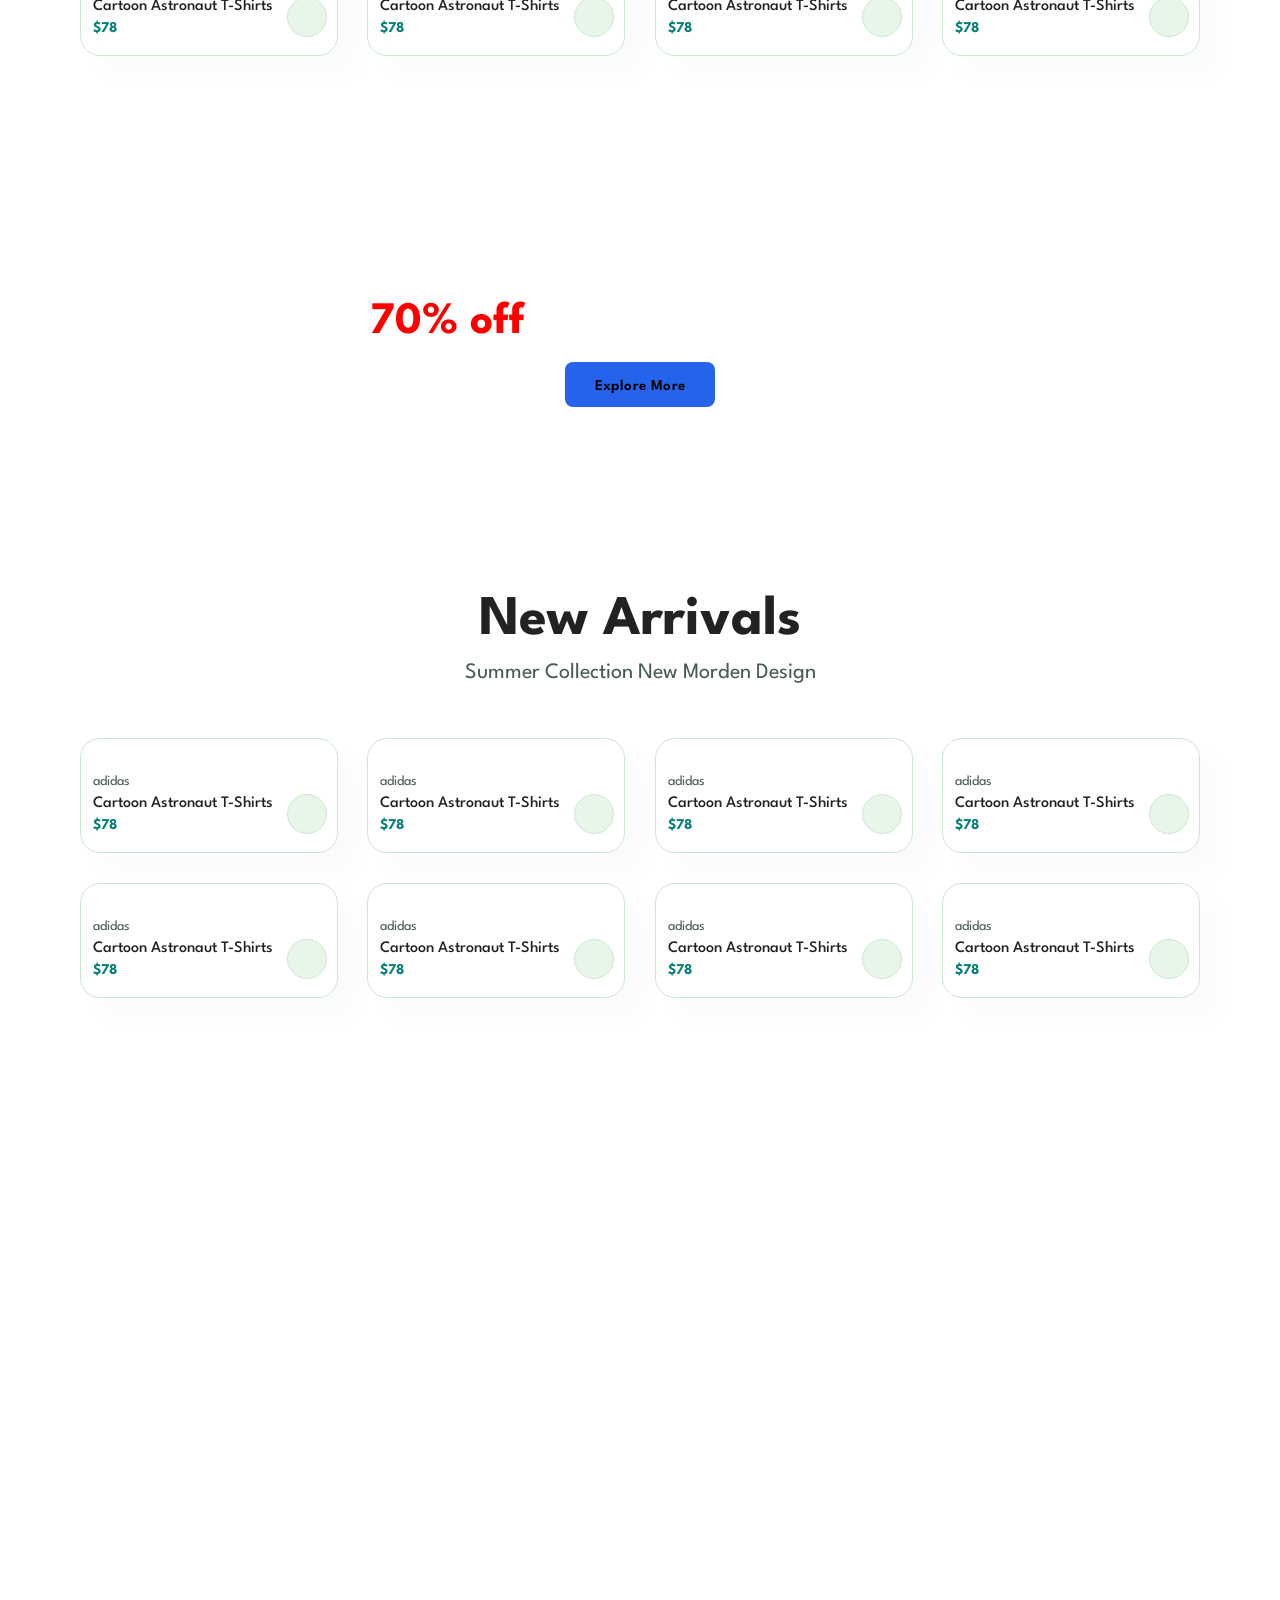
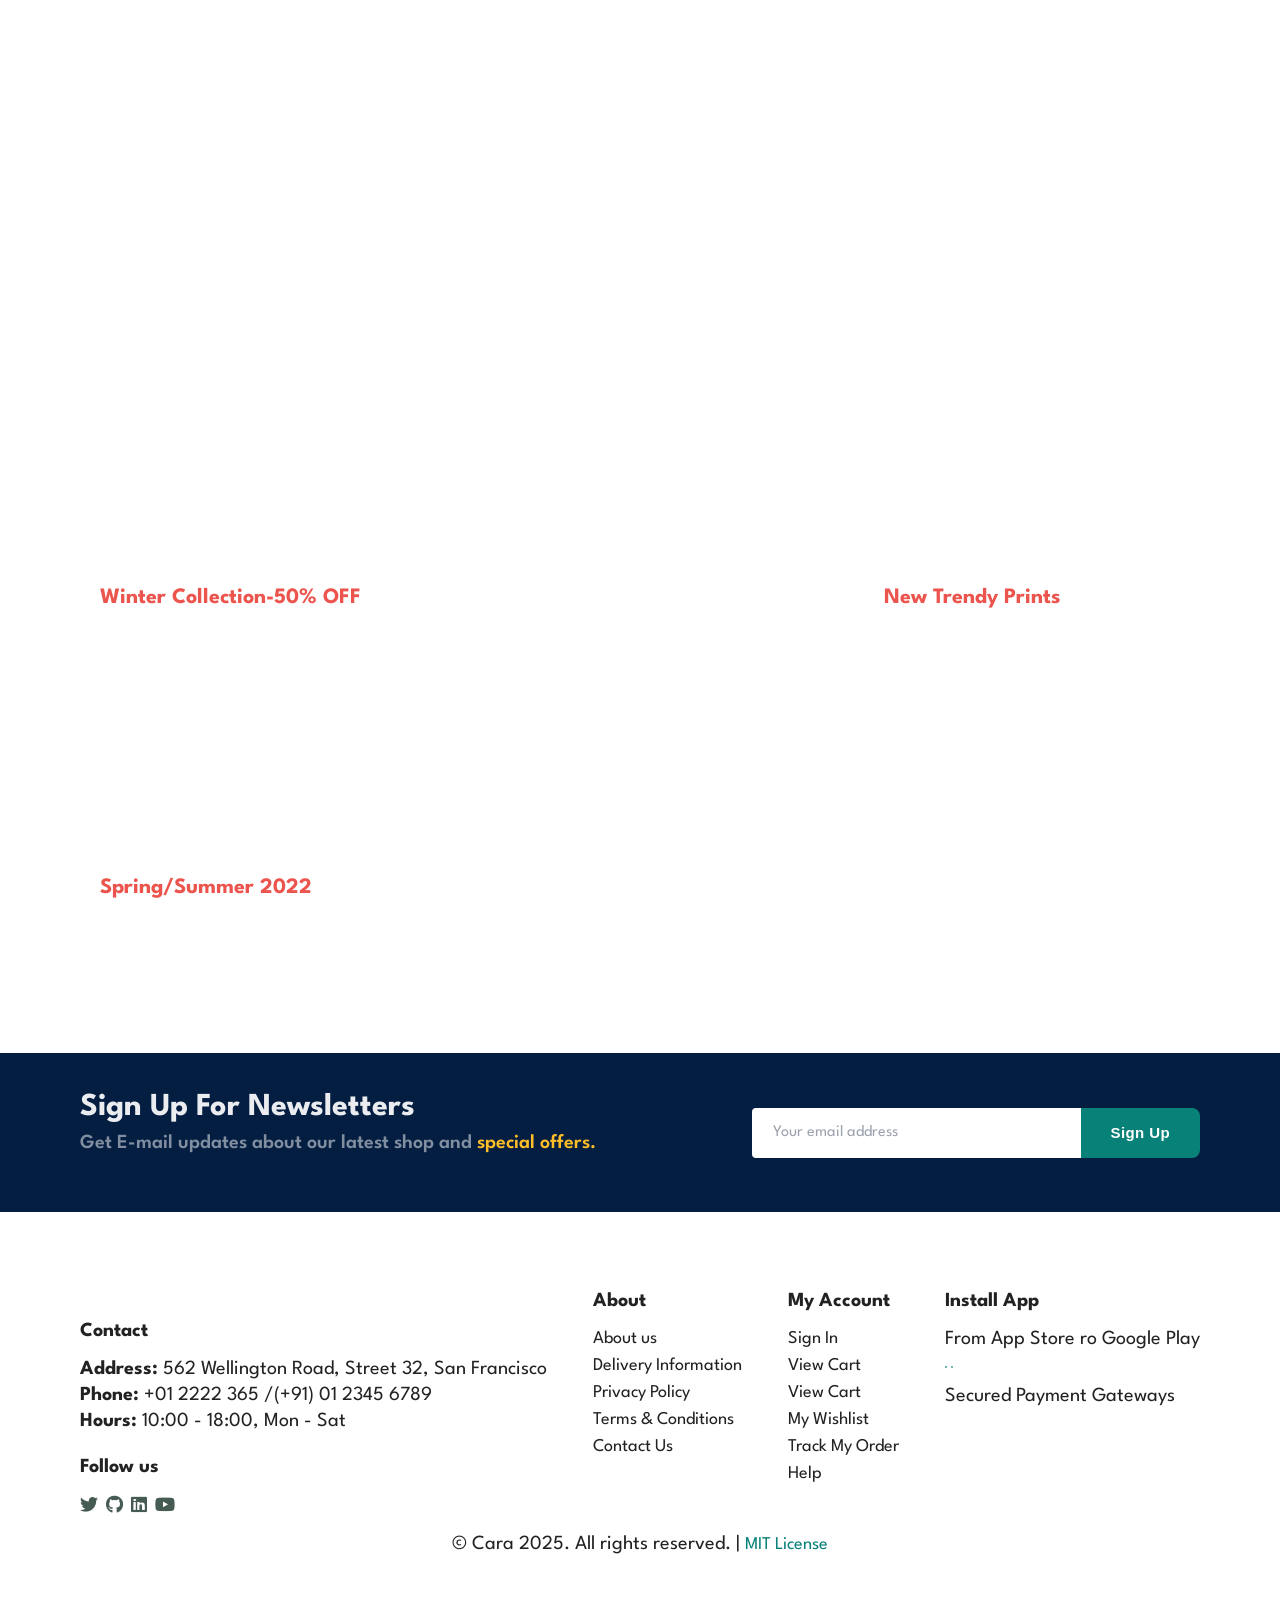
==== commit 9b0e0a03: "Fixed home page product card navigation" ====
--- a/index.html
+++ b/index.html
@@ -122,7 +122,7 @@
         </div>
         <div class="fe-box">
             <img src="images/feature/f6.png" alt="">
-            <h6>24/7 Support</h6>
+            <h6>F24/7 Support</h6>
         </div>
     </section>
 
@@ -130,7 +130,7 @@
         <h2>Featured Product</h2>
         <p>Summer Collection New Modern Design</p>
         <div class="pro-container">
-            <div class="pro" data-category="minimal">
+            <div class="pro" onclick="window.location.href='singleProduct.html';" data-category="street" onclick="window.location.href='singleProduct.html';">
                 <img src="images/products/f1.jpg" alt="Cartoon Astronaut T-Shirts">
                 <div class="des">
                     <span>adidas</span>
@@ -146,7 +146,7 @@
                 </div>
                 <a href="#" class="cart" onclick="addToCart('Cartoon Astronaut T-Shirts', '$78', 'images/products/f1.jpg', 1, 'M')"><i class="ri-shopping-cart-2-line"></i></a>
             </div>
-            <div class="pro" data-category="minimal">
+            <div class="pro" onclick="window.location.href='singleProduct.html';" data-category="minimal">
                 <img src="images/products/f2.jpg" alt="Cartoon Astronaut T-Shirts">
                 <div class="des">
                     <span>adidas</span>
@@ -162,7 +162,7 @@
                 </div>
                 <a href="#" class="cart" onclick="addToCart('Cartoon Astronaut T-Shirts', '$78', 'images/products/f2.jpg', 1, 'M')"><i class="ri-shopping-cart-2-line"></i></a>
             </div>
-            <div class="pro" data-category="minimal">
+            <div class="pro" onclick="window.location.href='singleProduct.html';" data-category="minimal">
                 <img src="images/products/f3.jpg" alt="">
                 <div class="des">
                     <span>adidas</span>
@@ -178,7 +178,7 @@
                 </div>
                 <a href="#" class="cart" onclick="addToCart('Cartoon Astronaut T-Shirts', '$78', 'images/products/f3.jpg', 1, 'M')"><i class="ri-shopping-cart-2-line"></i></a>
             </div>
-            <div class="pro" data-category="minimal">
+            <div class="pro" onclick="window.location.href='singleProduct.html';" data-category="minimal">
                 <img src="images/products/f4.jpg" alt="">
                 <div class="des">
                     <span>adidas</span>
@@ -194,7 +194,7 @@
                 </div>
                 <a href="#" class="cart" onclick="addToCart('Cartoon Astronaut T-Shirts', '$78', 'images/products/f4.jpg', 1, 'M')"><i class="ri-shopping-cart-2-line"></i></a>
             </div>
-            <div class="pro" data-category="street">
+            <div class="pro" onclick="window.location.href='singleProduct.html';" data-category="street">
                 <img src="images/products/f5.jpg" alt="">
                 <div class="des">
                     <span>adidas</span>
@@ -210,7 +210,7 @@
                 </div>
                 <a href="#" class="cart" onclick="addToCart('Cartoon Astronaut T-Shirts', '$78', 'images/products/f5.jpg', 1, 'M')"><i class="ri-shopping-cart-2-line"></i></a>
             </div>
-            <div class="pro" data-category="street">
+            <div class="pro" onclick="window.location.href='singleProduct.html';" data-category="street">
                 <img src="images/products/f6.jpg" alt="">
                 <div class="des">
                     <span>adidas</span>
@@ -226,7 +226,7 @@
                 </div>
                 <a href="#" class="cart" onclick="addToCart('Cartoon Astronaut T-Shirts', '$78', 'images/products/f6.jpg', 1, 'M')"><i class="ri-shopping-cart-2-line"></i></a>
             </div>
-            <div class="pro" data-category="street">
+            <div class="pro" onclick="window.location.href='singleProduct.html';" data-category="street">
                 <img src="images/products/f7.jpg" alt="">
                 <div class="des">
                     <span>adidas</span>
@@ -242,7 +242,7 @@
                 </div>
                 <a href="#" class="cart" onclick="addToCart('Cartoon Astronaut T-Shirts', '$78', 'images/products/f7.jpg', 1, 'M')"><i class="ri-shopping-cart-2-line"></i></a>
             </div>
-            <div class="pro">
+            <div class="pro" onclick="window.location.href='singleProduct.html';">
                 <img src="images/products/f8.jpg" alt="">
                 <div class="des">
                     <span>adidas</span>
@@ -272,7 +272,7 @@
         <h2>New Arrivals</h2>
         <p>Summer Collection New Morden Design</p>
         <div class="pro-container">
-            <div class="pro" data-category="formal">
+            <div class="pro" onclick="window.location.href='singleProduct.html';" data-category="formal">
                 <img src="images/products/n1.jpg" alt="">
                 <div class="des">
                     <span>adidas</span>
@@ -288,7 +288,7 @@
                 </div>
                 <a href="#" class="cart" onclick="addToCart('Cartoon Astronaut T-Shirts', '$78', 'images/products/n1.jpg', 1, 'M')"><i class="ri-shopping-cart-2-line"></i></a>
             </div>
-            <div class="pro" data-category="formal">
+            <div class="pro" onclick="window.location.href='singleProduct.html';" data-category="formal">
                 <img src="images/products/n2.jpg" alt="">
                 <div class="des">
                     <span>adidas</span>
@@ -304,7 +304,7 @@
                 </div>
                 <a href="#" class="cart" onclick="addToCart('Cartoon Astronaut T-Shirts', '$78', 'images/products/n2.jpg', 1, 'M')"><i class="ri-shopping-cart-2-line"></i></a>
             </div>
-            <div class="pro" data-category="formal">
+            <div class="pro" onclick="window.location.href='singleProduct.html';" data-category="formal">
                 <img src="images/products/n3.jpg" alt="">
                 <div class="des">
                     <span>adidas</span>
@@ -320,7 +320,7 @@
                 </div>
                 <a href="#" class="cart" onclick="addToCart('Cartoon Astronaut T-Shirts', '$78', 'images/products/n3.jpg', 1, 'M')"><i class="ri-shopping-cart-2-line"></i></a>
             </div>
-            <div class="pro" data-category="formal">
+            <div class="pro" onclick="window.location.href='singleProduct.html';" data-category="formal">
                 <img src="images/products/n4.jpg" alt="">
                 <div class="des">
                     <span>adidas</span>
@@ -336,7 +336,7 @@
                 </div>
                 <a href="#" class="cart" onclick="addToCart('Cartoon Astronaut T-Shirts', '$78', 'images/products/n4.jpg', 1, 'M')"><i class="ri-shopping-cart-2-line"></i></a>
             </div>
-            <div class="pro" data-category="minimal">
+            <div class="pro" onclick="window.location.href='singleProduct.html';" data-category="minimal">
                 <img src="images/products/n5.jpg" alt="">
                 <div class="des">
                     <span>adidas</span>
@@ -352,7 +352,7 @@
                 </div>
                 <a href="#" class="cart" onclick="addToCart('Cartoon Astronaut T-Shirts', '$78', 'images/products/n5.jpg', 1, 'M')"><i class="ri-shopping-cart-2-line"></i></a>
             </div>
-            <div class="pro" data-category="minimal">
+            <div class="pro" onclick="window.location.href='singleProduct.html';" data-category="minimal">
                 <img src="images/products/n6.jpg" alt="">
                 <div class="des">
                     <span>adidas</span>
@@ -368,7 +368,7 @@
                 </div>
                 <a href="#" class="cart" onclick="addToCart('Cartoon Astronaut T-Shirts', '$78', 'images/products/n6.jpg', 1, 'M')"><i class="ri-shopping-cart-2-line"></i></a>
             </div>
-            <div class="pro" data-category="minimal">
+            <div class="pro" onclick="window.location.href='singleProduct.html';" data-category="minimal">
                 <img src="images/products/n7.jpg" alt="">
                 <div class="des">
                     <span>adidas</span>
@@ -384,7 +384,7 @@
                 </div>
                 <a href="#" class="cart" onclick="addToCart('Cartoon Astronaut T-Shirts', '$78', 'images/products/n7.jpg', 1, 'M')"><i class="ri-shopping-cart-2-line"></i></a>
             </div>
-            <div class="pro" data-category="minimal">
+            <div class="pro" onclick="window.location.href='singleProduct.html';" data-category="minimal">
                 <img src="images/products/n8.jpg" alt="">
                 <div class="des">
                     <span>adidas</span>
@@ -460,10 +460,6 @@
         </div>
     </div>
 
-    <button id="backToTop" title="Back to Top" aria-label="Back to top">⬆</button>
-    <button id="Toptoback" title="Top To Back" aria-label="Scroll to bottom">⬇</button>
-
-
     <footer class="section-p1">
         <div class="col">
             <img class="logo" src="images/logo.png" alt="">
@@ -477,9 +473,7 @@
                 <div class="icon">
                     <a href="https://x.com/JanaviPandole"><i class="fab fa-twitter"></i></a>
                     <a href="https://github.com/janavipandole"><i class="fab fa-github"></i></a>
-                    <a href="https://www.linkedin.com/in/janavi-pandole-80a7b2290" target="_blank" rel="noopener noreferrer">
-                        <i class="fab fa-linkedin"></i>
-                    </a>
+                    <a href="www.linkedin.com/in/janavi-pandole-80a7b2290"><i class="fab fa-linkedin"></i></a>
                     <a href="https://www.youtube.com/@JanaviPandole"><i class="fab fa-youtube"></i></a>
                 </div>
             </div>
@@ -488,7 +482,7 @@
             <h4>About</h4>
             <a href="about.html">About us</a>
             <a href="#">Delivery Information</a>
-        <a href="privacy.html">Privacy Policy</a>           
+            <a href="#">Privacy Policy</a>
             <a href="#">Terms & Conditions</a>
             <a href="contact.html">Contact Us</a>
         </div>
@@ -503,7 +497,7 @@
         </div>
         <div class="col install">
             <h4>Install App</h4>
-            <p>From App Store or Google Play</p>
+            <p>From App Store ro Google Play</p>
             <div class="row">
                 <img src="images/pay/app.jpg" alt="">
                 <img src="images/pay/play.jpg" alt="">
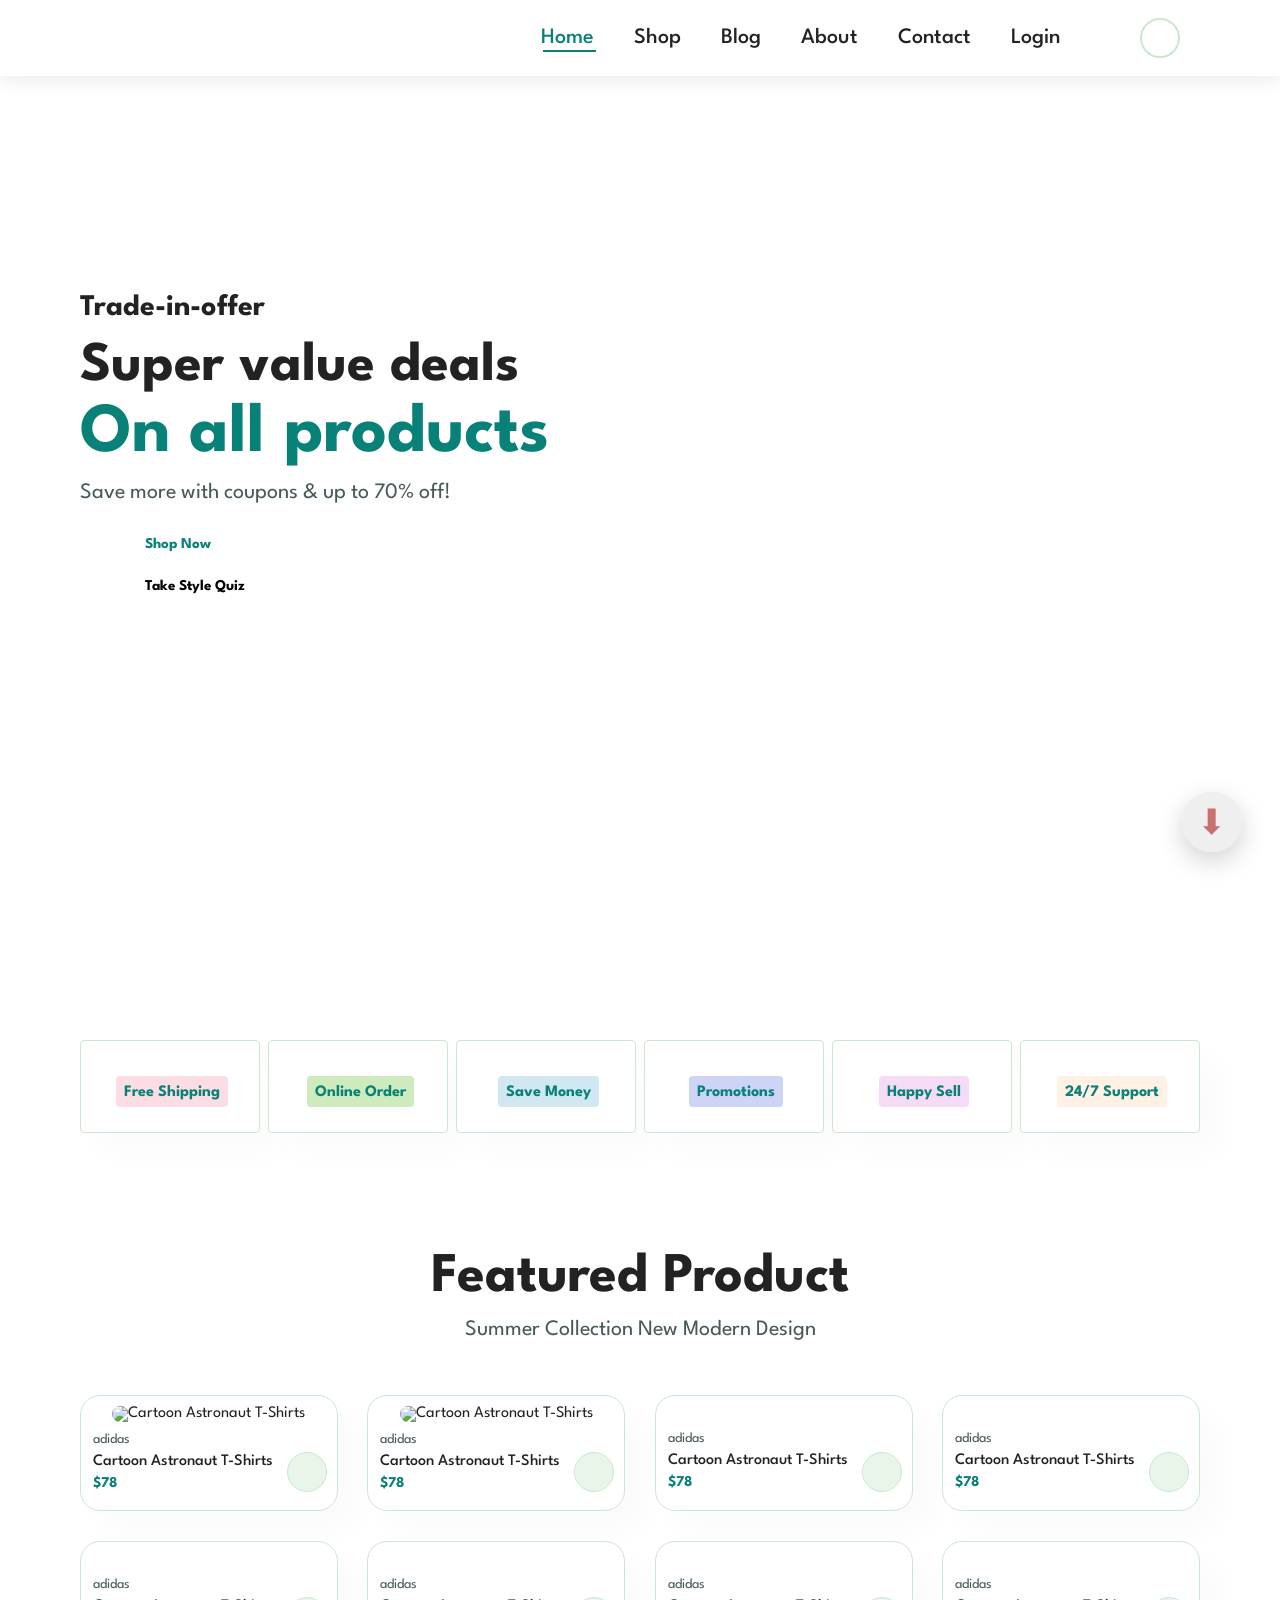
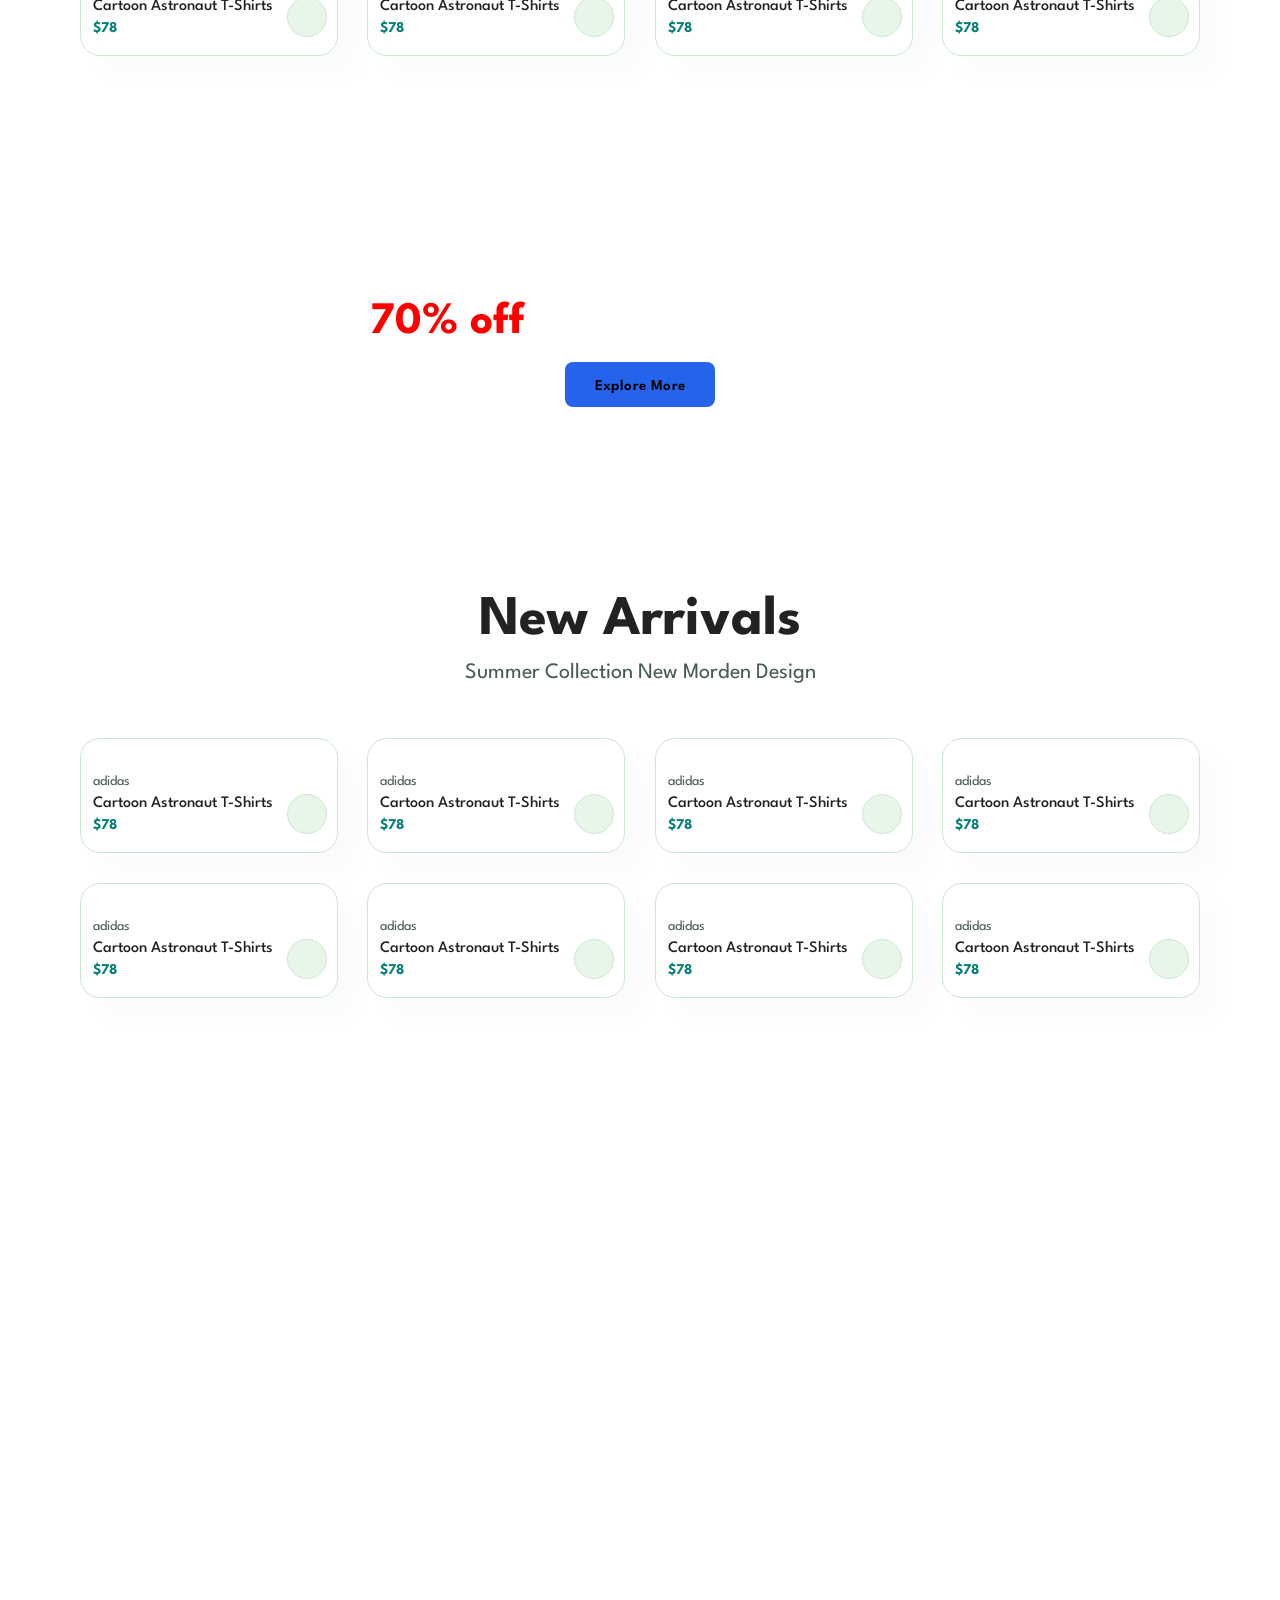
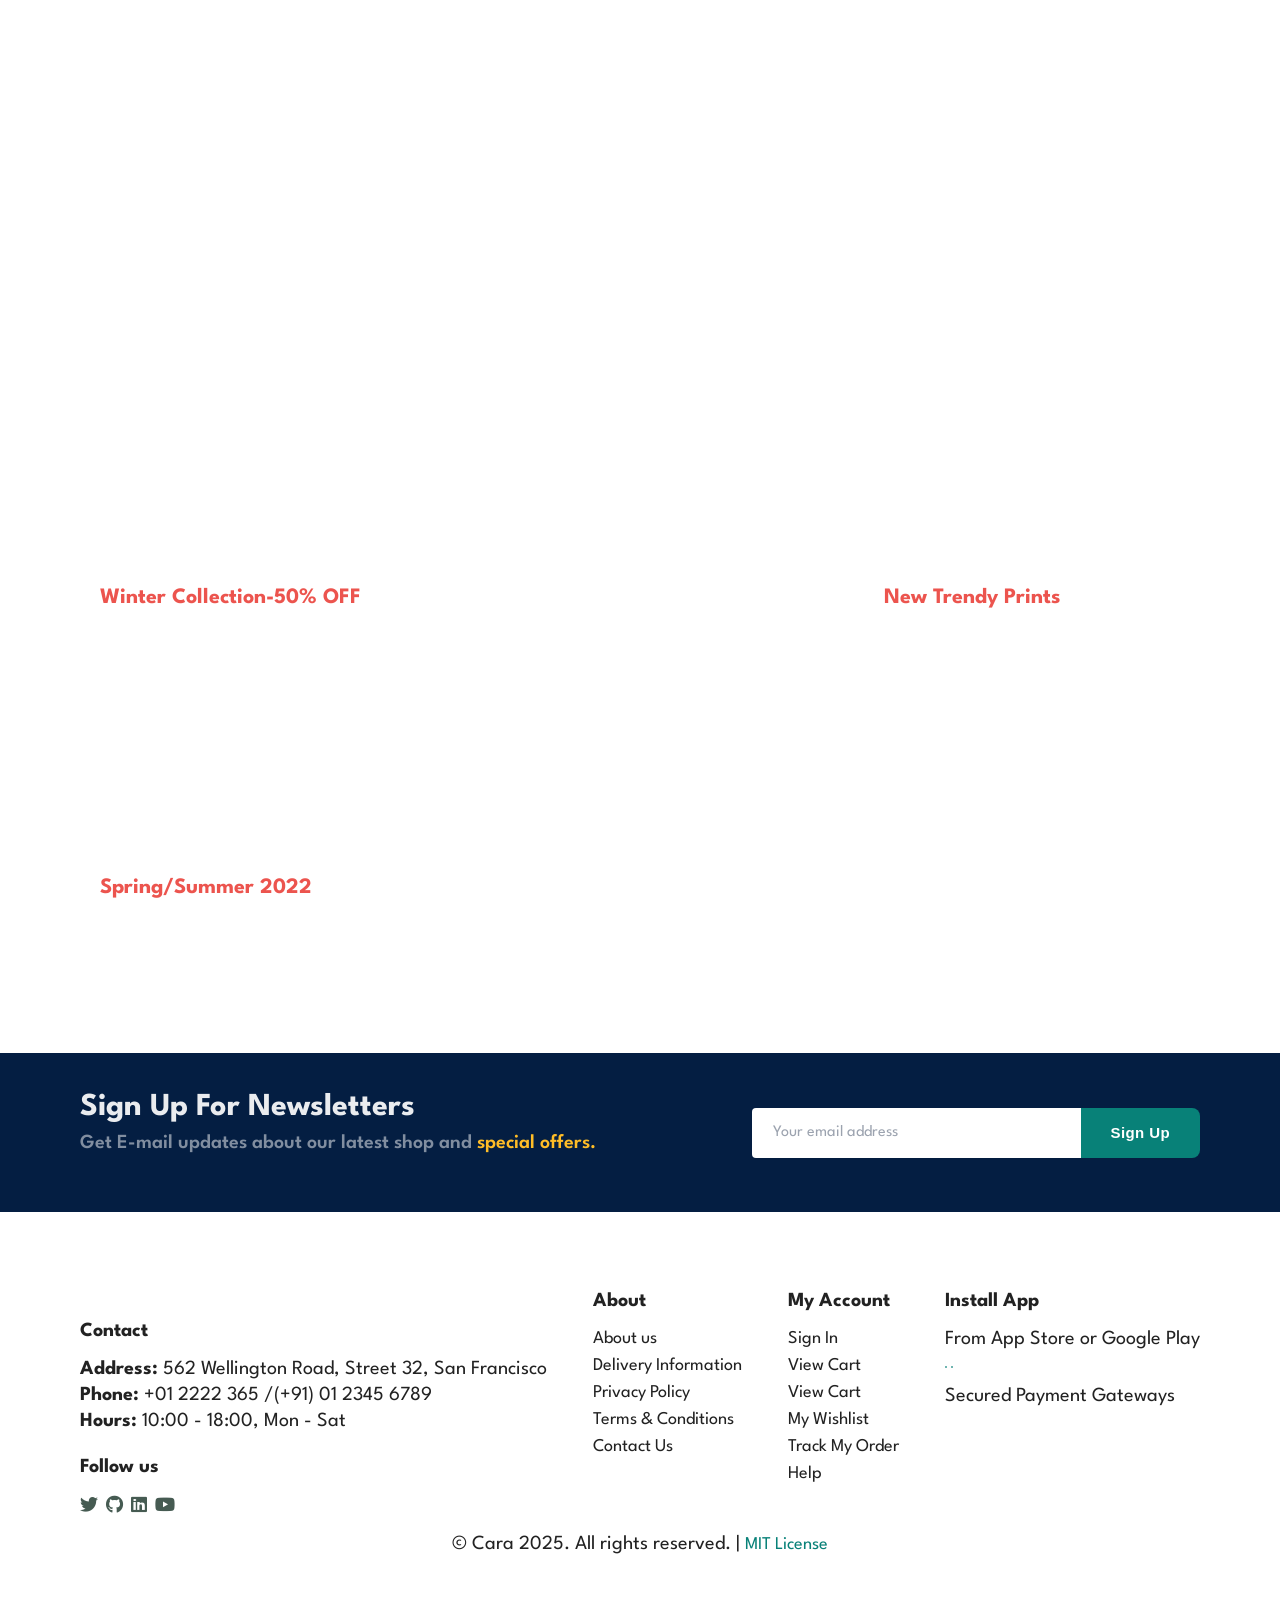
==== commit f17319e8: "Merge pull request #164 from jeetrouth/fix-home-product-navigation Fixed home page product card navi" ====
--- a/index.html
+++ b/index.html
@@ -122,7 +122,7 @@
         </div>
         <div class="fe-box">
             <img src="images/feature/f6.png" alt="">
-            <h6>F24/7 Support</h6>
+            <h6>24/7 Support</h6>
         </div>
     </section>
 
@@ -460,6 +460,10 @@
         </div>
     </div>
 
+    <button id="backToTop" title="Back to Top" aria-label="Back to top">⬆</button>
+    <button id="Toptoback" title="Top To Back" aria-label="Scroll to bottom">⬇</button>
+
+
     <footer class="section-p1">
         <div class="col">
             <img class="logo" src="images/logo.png" alt="">
@@ -473,7 +477,9 @@
                 <div class="icon">
                     <a href="https://x.com/JanaviPandole"><i class="fab fa-twitter"></i></a>
                     <a href="https://github.com/janavipandole"><i class="fab fa-github"></i></a>
-                    <a href="www.linkedin.com/in/janavi-pandole-80a7b2290"><i class="fab fa-linkedin"></i></a>
+                    <a href="https://www.linkedin.com/in/janavi-pandole-80a7b2290" target="_blank" rel="noopener noreferrer">
+                        <i class="fab fa-linkedin"></i>
+                    </a>
                     <a href="https://www.youtube.com/@JanaviPandole"><i class="fab fa-youtube"></i></a>
                 </div>
             </div>
@@ -482,7 +488,7 @@
             <h4>About</h4>
             <a href="about.html">About us</a>
             <a href="#">Delivery Information</a>
-            <a href="#">Privacy Policy</a>
+        <a href="privacy.html">Privacy Policy</a>           
             <a href="#">Terms & Conditions</a>
             <a href="contact.html">Contact Us</a>
         </div>
@@ -497,7 +503,7 @@
         </div>
         <div class="col install">
             <h4>Install App</h4>
-            <p>From App Store ro Google Play</p>
+            <p>From App Store or Google Play</p>
             <div class="row">
                 <img src="images/pay/app.jpg" alt="">
                 <img src="images/pay/play.jpg" alt="">
